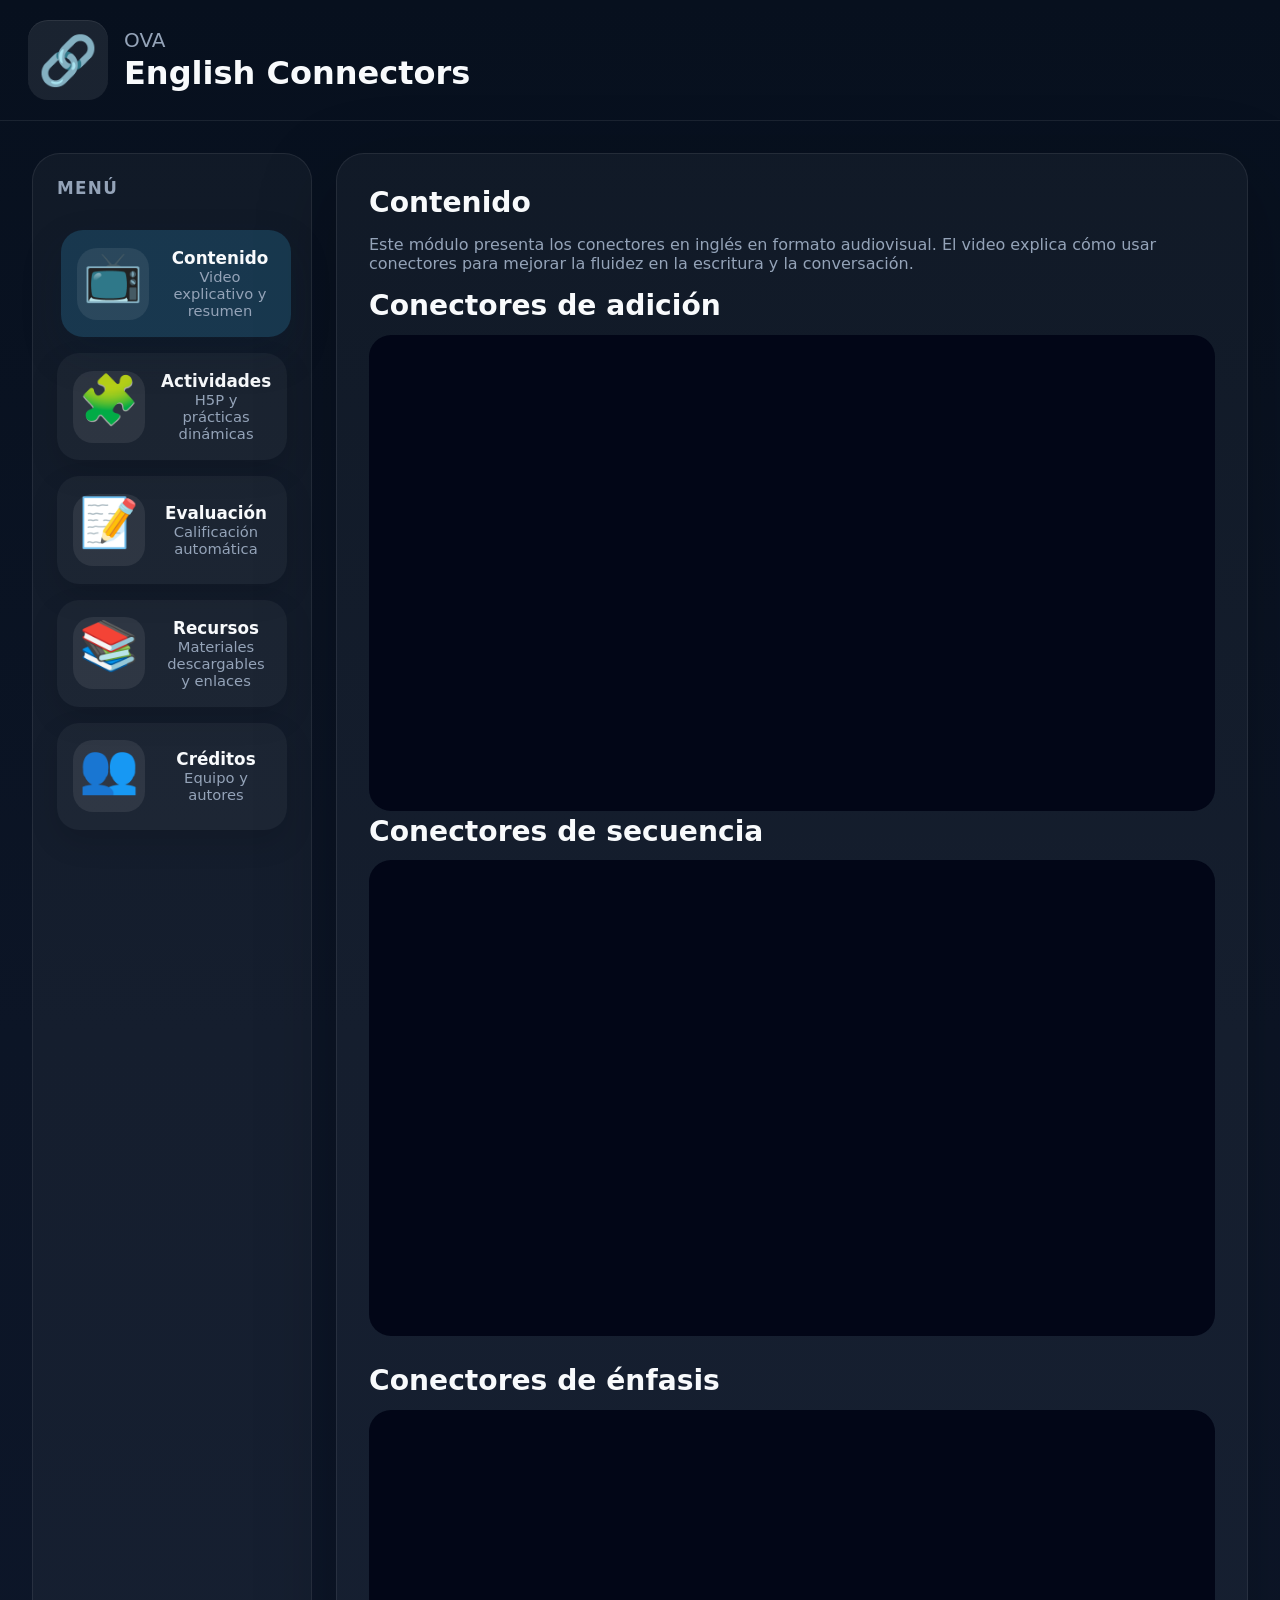
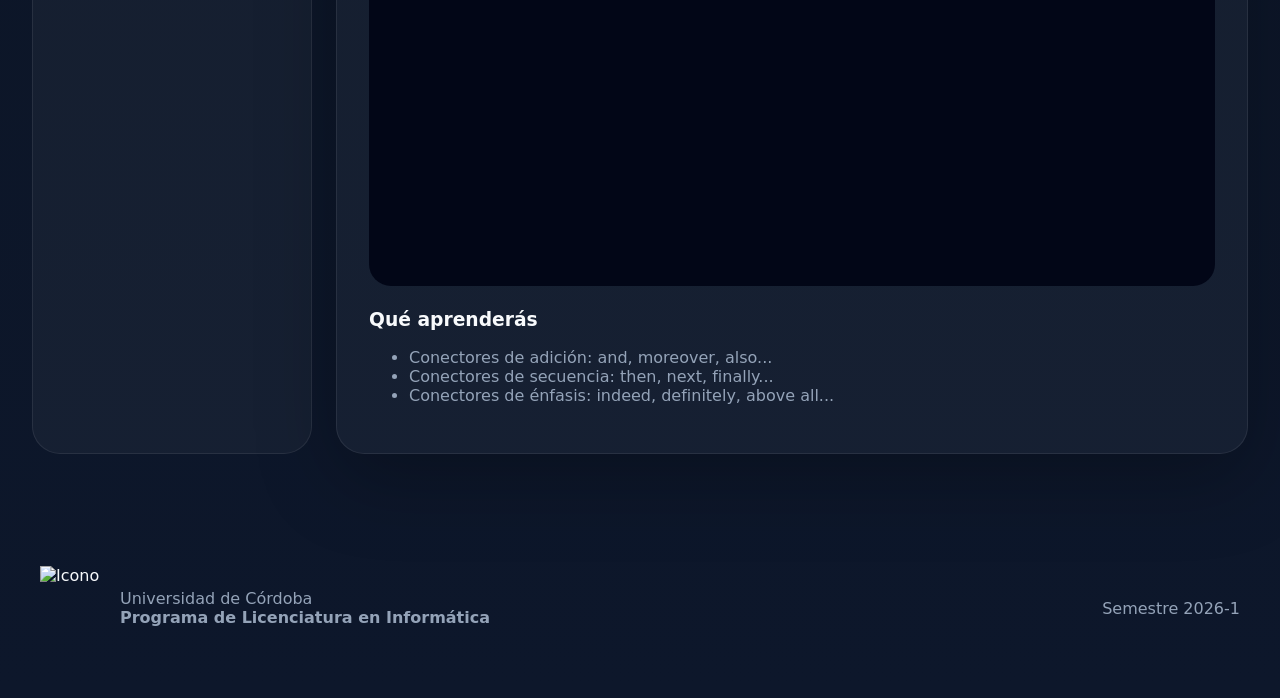
==== dashboard.html @ 6f739842 "Merge pull request #1 from acevedocristian650-ai/master si" ====
<!DOCTYPE html>
<html lang="es">
<head>
  <meta charset="UTF-8" />
  <meta name="viewport" content="width=device-width, initial-scale=1.0" />
  <title>Dashboard OVA - Conectores en inglés</title>
  <link rel="stylesheet" href="styles.css" />
</head>
<body class="dashboard-page">
  <header class="dashboard-header">
    <div class="dashboard-brand">
      <span class="dashboard-icon">🔗</span>
      <div>
        <p class="dashboard-label">OVA </p>
        <h1 class="dashboard-title">English Connectors</h1>
      </div>
    </div>
  </header>

  <div class="dashboard-layout">
    <aside class="sidebar">
      <h2>Menú</h2>
      <button class="nav-link active" data-target="contenido">
        <span class="nav-link-icon">📺</span>
        <div>
          <span class="nav-label">Contenido</span>
          <span class="nav-description">Video explicativo y resumen</span>
        </div>
      </button>
      <button class="nav-link" data-target="actividades">
        <span class="nav-link-icon">🧩</span>
        <div>
          <span class="nav-label">Actividades</span>
          <span class="nav-description">H5P y prácticas dinámicas</span>
        </div>
      </button>
      <button class="nav-link" data-target="evaluacion">
        <span class="nav-link-icon">📝</span>
        <div>
          <span class="nav-label">Evaluación</span>
          <span class="nav-description">Calificación automática</span>
        </div>
     
      </button>
      <button class="nav-link" data-target="recursos">
        <span class="nav-link-icon">📚</span>
        <div>
          <span class="nav-label">Recursos</span>
          <span class="nav-description">Materiales descargables y enlaces</span>
        </div>
      </button>
      <button class="nav-link" data-target="creditos">
        <span class="nav-link-icon">👥</span>
        <div>
          <span class="nav-label">Créditos</span>
          <span class="nav-description">Equipo y autores</span>
        </div>
      </button>
    </aside>

      <section id="recursos" class="panel">
        <article class="panel-card">
          <h2>Recursos</h2>
          <p>Materiales complementarios para profundizar en los conectores.</p>

          <div class="resources-grid">
            <div class="resource-videos">
              <h3>Videos recomendados</h3>
              <div class="video-list">
                <iframe class="video-frame" src="https://www.youtube.com/embed/GftTPjgpUNo?si=1n9gYOfNNtdWKMDs" title="Video de conectores en inglés" allow="accelerometer; autoplay; clipboard-write; encrypted-media; gyroscope; picture-in-picture" allowfullscreen></iframe>
                <h3 > </h3>
                <iframe class="video-frame" src="https://www.youtube.com/embed/sYZ2tYbnlf0?si=f652SB9rEugJIwdb" title="Video de conectores de secuencia en inglés" allow="accelerometer; autoplay; clipboard-write; encrypted-media; gyroscope; picture-in-picture" allowfullscreen></iframe>
                <h3 > </h3>
                
              </div>
            </div>

            <div class="resource-links">
              <h4>Páginas y lecturas</h4>
              <ul class="resources-list">
                
                <li><a href="https://www.britishcouncil.org.mx/blog/conectores-ingles" target="_blank" rel="noopener">British Council — Linking words</a></li>
                <li><a href="https://dictionary.cambridge.org/grammar/british-grammar/linking-words" target="_blank" rel="noopener">Cambridge — Linking words</a></li>
                <li><a href="https://www.aprenderinglesrapidoyfacil.com/2018/09/28/conectores-en-ingles/" target="_blank" rel="noopener">Aprender Inglés Rápido y Fácil — Conectores en inglés</a></li>
                <li><a href="https://englishpost.org/conectores-en-ingles/" target="_blank" rel="noopener">Lista de 125 conectores en ingles</a></li>
                
              </ul>
            </div>
          </div>

        </article>
      </section>
    <main class="dashboard-main">
      <section id="contenido" class="panel active">
        <article class="panel-card">
          <h2>Contenido</h2>
          <p>Este módulo presenta los conectores en inglés en formato audiovisual. El video explica cómo usar conectores para mejorar la fluidez en la escritura y la conversación.</p>
          <h2>Conectores de adición</h2>
          <iframe class="video-frame" src="https://www.youtube.com/embed/_NG_pplKCYA?si=25Ery12BWUI1SBUj" title="Video de conectores en inglés" allow="accelerometer; autoplay; clipboard-write; encrypted-media; gyroscope; picture-in-picture" allowfullscreen></iframe>
          <h2>Conectores de secuencia</h2>
            <iframe class="video-frame" src="https://www.youtube.com/embed/MwX7KtWi8rY?si=F6yziAPn7yZcTXnt" title="Video de conectores de secuencia en inglés" allow="accelerometer; autoplay; clipboard-write; encrypted-media; gyroscope; picture-in-picture" allowfullscreen></iframe>
          <div style="margin-top: 1.5rem;">
            <h2>Conectores de énfasis</h2>
            <iframe class="video-frame" src="https://www.youtube.com/embed/uwU7kofMFwM?si=zE3uf09gnlW4efvE" title="Video de conectores de énfasis en inglés" allow="accelerometer; autoplay; clipboard-write; encrypted-media; gyroscope; picture-in-picture" allowfullscreen></iframe>
            <h3>Qué aprenderás</h3>
            <ul>
              <li>Conectores de adición: and, moreover, also...</li>
              <li>Conectores de secuencia: then, next, finally...</li>
              <li>Conectores de énfasis: indeed, definitely, above all...</li>
            </ul>
          </div>
        </article>
      </section>

      <section id="actividades" class="panel">
        <article class="panel-card">
          <h2>Actividades</h2>
          <p>Completa estas actividades interactivas para practicar la clasificación y uso de conectores en inglés.</p>

          <div class="debate-activity">
            <h3>Actividad 1: Reconstruye el debate sobre la IA</h3>
            <p class="debate-intro">Analiza cómo se relacionan las ideas antes y después de cada espacio. Selecciona un conector y pulsa <strong>Verify</strong> para recibir retroalimentación sobre su efecto en el argumento.</p>

            <h4>Should students use AI for schoolwork?</h4>
            <p class="debate-instructions">Lee el debate. En cada espacio, elige el conector que mejor mantiene la coherencia entre las ideas.</p>
            <div class="debate-transcript" id="debate-transcript">
              <p class="debate-line"><strong>Maya:</strong> AI can help us <abbr class="glossary-term" tabindex="0" title="brainstorm: generar ideas iniciales">brainstorm</abbr> and understand difficult topics. <label class="sr-only" for="debate-connector-1">Conector para la intervención 1</label><select class="debate-select" id="debate-connector-1" data-answer="however"><option value="">Choose a connector</option><option>however</option><option>therefore</option><option>although</option><option>consequently</option><option>moreover</option></select>, students still need to check facts and explain ideas in their own words.</p>
              <p class="debate-line"><strong>Leo:</strong> If a chatbot writes an entire essay, a student might <abbr class="glossary-term" tabindex="0" title="submit work: entregar un trabajo">submit work</abbr> they do not understand. <label class="sr-only" for="debate-connector-2">Conector para la intervención 2</label><select class="debate-select" id="debate-connector-2" data-answer="consequently"><option value="">Choose a connector</option><option>however</option><option>therefore</option><option>although</option><option>consequently</option><option>moreover</option></select>, teachers cannot see what the student has actually learned.</p>
              <p class="debate-line"><strong>Maya:</strong> <label class="sr-only" for="debate-connector-3">Conector para la intervención 3</label><select class="debate-select" id="debate-connector-3" data-answer="although"><option value="">Choose a connector</option><option>however</option><option>therefore</option><option>although</option><option>consequently</option><option>moreover</option></select> AI can offer useful explanations, it should not replace a student's own thinking.</p>
              <p class="debate-line"><strong>Leo:</strong> Schools should teach students how to use these tools responsibly. <label class="sr-only" for="debate-connector-4">Conector para la intervención 4</label><select class="debate-select" id="debate-connector-4" data-answer="moreover"><option value="">Choose a connector</option><option>however</option><option>therefore</option><option>although</option><option>consequently</option><option>moreover</option></select>, clear rules can protect privacy and <abbr class="glossary-term" tabindex="0" title="academic honesty: honestidad académica">academic honesty</abbr>.</p>
              <p class="debate-line"><strong>Maya:</strong> Students need regular practice to build writing skills; <label class="sr-only" for="debate-connector-5">Conector para la intervención 5</label><select class="debate-select" id="debate-connector-5" data-answer="therefore"><option value="">Choose a connector</option><option>however</option><option>therefore</option><option>although</option><option>consequently</option><option>moreover</option></select>, I support <abbr class="glossary-term" tabindex="0" title="guided use: uso acompañado por orientaciones y reglas">guided use</abbr> of AI, not a complete ban.</p>
            </div>
            <button type="button" id="debate-verify" class="button button-secondary">Verificar respuesta</button>
            <div id="debate-feedback" class="result-box debate-feedback" aria-live="polite" role="status" hidden></div>

            <div class="debate-purpose">
              <h4>Pregunta final</h4>
              <p>¿Cuál es el propósito comunicativo principal de Maya y qué conector expresa con mayor claridad la concesión que sostiene su postura?</p>
              <div class="debate-purpose-options">
                <label class="quiz-option"><input type="radio" name="maya-purpose" value="ban" /> Convencer de prohibir por completo la IA; lo indica <em>moreover</em>.</label>
                <label class="quiz-option"><input type="radio" name="maya-purpose" value="guided" /> Promover un uso guiado y responsable, no una prohibición total; <em>although</em> reconoce los beneficios antes de marcar un límite.</label>
                <label class="quiz-option"><input type="radio" name="maya-purpose" value="unrestricted" /> Defender el uso irrestricto de la IA; lo indica <em>therefore</em>.</label>
              </div>
              <button type="button" id="purpose-verify" class="button button-secondary">Verificar respuesta</button>
              <div id="purpose-feedback" class="result-box" aria-live="polite" role="status" hidden></div>
            </div>
          </div>
          
          <div class="fake-news-activity">
            <h3>Actividad 2: Fake News Detox — Fixing Manipulated Arguments</h3>
            <p>Actúa como verificador de datos: detecta cómo un conector puede exagerar la evidencia y reescribe cada publicación para que sus afirmaciones sean más objetivas.</p>

            <dl class="activity-meta">
              <div><dt>Población y nivel</dt><dd>Grados 10° y 11°; edades de 15 a 17 años; nivel B1.2.</dd></div>
              <div><dt>Nivel de Bloom</dt><dd>Evaluar la validez lógica e identificar manipulación discursiva mediante conectores.</dd></div>
              <div><dt>Estándar MEN</dt><dd>Asumo una posición crítica frente al punto de vista del autor e identifico su punto de vista.</dd></div>
              <div><dt>Competencias MEN</dt><dd>Pragmática (2) y sociolingüística (3).</dd></div>
              <div><dt>Recurso digital</dt><dd>Muro interactivo con publicaciones virales simuladas, diagnóstico y reescritura.</dd></div>
            </dl>

            <p><strong>Instrucciones:</strong> Analiza las tres publicaciones simuladas. Identifica el conector que genera una relación engañosa y luego reescribe el argumento en el cuadro editable. Puedes usar <em>Nevertheless</em>, <em>Despite this</em> o <em>While</em>; aclara qué demuestra —y qué no demuestra— la evidencia.</p>
            <p class="simulated-data-note"><strong>Nota:</strong> Las cuentas y publicaciones son ficticias y se crearon únicamente para esta actividad.</p>

            <div class="fake-news-wall">
              <article class="fake-news-card" data-post="1">
                <div class="social-capture">
                  <div class="social-post-header"><span class="social-avatar">CB</span><span><strong>Campus Buzz</strong><small>@campusbuzz · 2 h</small></span><span class="viral-label">VIRAL · SIMULATED</span></div>
                  <p class="social-post-text">“Our school put phones away during Monday’s quiz. The class average was higher than on Friday. <mark class="misused-connector">Therefore</mark>, the phone rule caused the improvement!”</p>
                </div>
                <fieldset class="factcheck-question">
                  <legend>1. ¿Qué problema lógico presenta la publicación?</legend>
                  <label class="quiz-option"><input type="radio" name="fake-diagnosis-1" value="false-cause" /> Asume una falsa causa: que una nota posterior prueba que la regla produjo el cambio.</label>
                  <label class="quiz-option"><input type="radio" name="fake-diagnosis-1" value="concession" /> Usa una concesión válida para reconocer dos explicaciones posibles.</label>
                  <label class="quiz-option"><input type="radio" name="fake-diagnosis-1" value="definition" /> Define correctamente qué significa una mejora académica.</label>
                </fieldset>
                <label class="repair-label" for="fake-rewrite-1">Rewrite the post to avoid claiming an unproven cause:</label>
                <textarea id="fake-rewrite-1" class="fake-rewrite" rows="3" maxlength="500" placeholder="While the average was higher, this alone does not prove that..."></textarea>
                <div class="fake-post-feedback" aria-live="polite" role="status" hidden></div>
              </article>

              <article class="fake-news-card" data-post="2">
                <div class="social-capture">
                  <div class="social-post-header"><span class="social-avatar">SH</span><span><strong>Study Hacks Now</strong><small>@studyhacksnow · 5 h</small></span><span class="viral-label">VIRAL · SIMULATED</span></div>
                  <p class="social-post-text">“Five students in our club used a vocabulary app and passed their quiz. <mark class="misused-connector">As a result</mark>, every student needs this app to succeed!”</p>
                </div>
                <fieldset class="factcheck-question">
                  <legend>2. ¿Qué problema lógico presenta la publicación?</legend>
                  <label class="quiz-option"><input type="radio" name="fake-diagnosis-2" value="generalization" /> Generalización apresurada: extiende el resultado de cinco estudiantes a todos.</label>
                  <label class="quiz-option"><input type="radio" name="fake-diagnosis-2" value="balanced" /> Presenta una conclusión equilibrada, limitada a quienes participaron.</label>
                  <label class="quiz-option"><input type="radio" name="fake-diagnosis-2" value="contrast" /> Usa un conector de contraste para comparar dos grupos.</label>
                </fieldset>
                <label class="repair-label" for="fake-rewrite-2">Rewrite the post without generalizing from a small example:</label>
                <textarea id="fake-rewrite-2" class="fake-rewrite" rows="3" maxlength="500" placeholder="Nevertheless, five students are a small sample and..."></textarea>
                <div class="fake-post-feedback" aria-live="polite" role="status" hidden></div>
              </article>

              <article class="fake-news-card" data-post="3">
                <div class="social-capture">
                  <div class="social-post-header"><span class="social-avatar">VF</span><span><strong>Viral Facts Daily</strong><small>@viralfactsdaily · 1 d</small></span><span class="viral-label">VIRAL · SIMULATED</span></div>
                  <p class="social-post-text">“A screenshot shows that the school Wi-Fi was unavailable for one hour. <mark class="misused-connector">In fact</mark>, students learn better without internet!”</p>
                </div>
                <fieldset class="factcheck-question">
                  <legend>3. ¿Por qué el conector debilita la afirmación?</legend>
                  <label class="quiz-option"><input type="radio" name="fake-diagnosis-3" value="unsupported" /> “In fact” presenta como comprobada una conclusión que la captura no evidencia.</label>
                  <label class="quiz-option"><input type="radio" name="fake-diagnosis-3" value="valid-result" /> La captura demuestra que estudiar sin internet mejora el aprendizaje.</label>
                  <label class="quiz-option"><input type="radio" name="fake-diagnosis-3" value="sequence" /> El conector solo indica el orden cronológico de dos hechos.</label>
                </fieldset>
                <label class="repair-label" for="fake-rewrite-3">Rewrite the post to separate the outage from the unsupported learning claim:</label>
                <textarea id="fake-rewrite-3" class="fake-rewrite" rows="3" maxlength="500" placeholder="Despite this one-hour outage, the screenshot does not show..."></textarea>
                <div class="fake-post-feedback" aria-live="polite" role="status" hidden></div>
              </article>
            </div>

            <div class="fake-news-actions">
              <button type="button" id="verify-fake-news" class="button button-secondary">Verify fact-checks</button>
              <button type="button" id="reset-fake-news" class="button button-secondary">Reset activity</button>
            </div>
            <div id="fake-news-summary" class="result-box" aria-live="polite" role="status" hidden></div>
          </div>

          <div class="argument-activity">
            <h3>Actividad 3: ¿Argumento sólido o manipulación?</h3>
            <p>Compara dos publicaciones sobre el impacto ambiental de la moda rápida. Evalúa la evidencia y observa cómo los conectores pueden presentar una conclusión como si estuviera demostrada.</p>


            <p><strong>Instrucciones:</strong> Lee ambos textos. Activa un color y selecciona cada conector: azul para causa y efecto, naranja para contraste o concesión. Después, decide cuál texto argumenta con mayor solidez y justifica tu elección.</p>

            <div class="highlight-tools" role="group" aria-label="Colores del resaltador">
              <button type="button" class="highlight-tool" data-highlight="cause" aria-pressed="false">Resaltar causa-efecto (azul)</button>
              <button type="button" class="highlight-tool" data-highlight="contrast" aria-pressed="false">Resaltar contraste/concesión (naranja)</button>
              <button type="button" id="clear-highlights" class="highlight-tool highlight-clear">Limpiar resaltado</button>
              <span id="highlight-status" class="highlight-status" aria-live="polite">Activa un color para comenzar.</span>
            </div>

            <div class="split-screen-reader">
              <article class="opinion-text">
                <h4>Text A — Viral opinion post</h4>
                <p>Fast fashion uses resources during production. <button type="button" class="highlight-token" data-kind="cause" aria-pressed="false">Therefore</button>, it is the only cause of water scarcity. A social post links one factory to a polluted river; <button type="button" class="highlight-token" data-kind="cause" aria-pressed="false">thus</button>, every fast-fashion purchase pollutes that river. <button type="button" class="highlight-token" data-kind="cause" aria-pressed="false">As a result</button>, banning all clothing sales would solve the environmental crisis.</p>
                <p class="text-source-note">The post offers no source or evidence for its broader claims.</p>
              </article>
              <article class="opinion-text">
                <h4>Text B — Consumer information post</h4>
                <p>Fast-fashion production uses water, energy, and fuel; <button type="button" class="highlight-token" data-kind="contrast" aria-pressed="false">nevertheless</button>, its effects vary with materials, manufacturing, and how long clothes are worn. <button type="button" class="highlight-token" data-kind="contrast" aria-pressed="false">On the other hand</button>, some brands offer repair or resale programs, <button type="button" class="highlight-token" data-kind="contrast" aria-pressed="false">although</button> these examples alone cannot establish that the industry has a low impact. <button type="button" class="highlight-token" data-kind="contrast" aria-pressed="false">Despite</button> those initiatives, readers need transparent supply-chain evidence before comparing environmental claims.</p>
                <p class="text-source-note">This post qualifies its claims and points to evidence needed for a reliable comparison.</p>
              </article>
            </div>
            <button type="button" id="verify-highlights" class="button button-secondary">Verificar resaltados</button>
            <div id="highlight-feedback" class="result-box" aria-live="polite" role="status" hidden></div>

            <div class="argument-judgment">
              <h4>Juicio crítico</h4>
              <p>¿Cuál texto presenta la argumentación más sólida y qué revela el uso de sus conectores?</p>
              <div class="argument-options">
                <label class="quiz-option"><input type="radio" name="argument-judgment" value="text-a" /> Text A: “therefore”, “thus” y “as a result” demuestran que la moda rápida es la única causa de los problemas ambientales.</label>
                <label class="quiz-option"><input type="radio" name="argument-judgment" value="text-b" /> Text B: los conectores de contraste y concesión equilibran las ideas, reconocen límites y no presentan como probadas conclusiones sin evidencia.</label>
                <label class="quiz-option"><input type="radio" name="argument-judgment" value="both" /> Ambos textos son igualmente sólidos porque usan conectores para enlazar sus ideas.</label>
              </div>
              <button type="button" id="verify-judgment" class="button button-secondary">Verificar juicio</button>
              <div id="judgment-feedback" class="result-box" aria-live="polite" role="status" hidden></div>
            </div>
          </div>

          <div style="margin-bottom: 2rem;">
            <h3>Actividad 4: Clasificar Conectores</h3>
            <p>Arrastra las palabras a la categoría correcta.</p>
            <div class="drag-drop-container">
              <div class="drag-source" id="drag-source">
                <p style="color: var(--text-secondary); margin-top: 0; font-size: 0.95rem;">📌 Palabras para clasificar</p>
                <div class="draggable-words">
                  <span class="draggable" draggable="true">too</span>
                  <span class="draggable" draggable="true">and</span>
                  <span class="draggable" draggable="true">then</span>
                  <span class="draggable" draggable="true">first</span>
                  <span class="draggable" draggable="true">also</span>
                  <span class="draggable" draggable="true">definitely</span>
                  <span class="draggable" draggable="true">in fact</span>
                  <span class="draggable" draggable="true">moreover</span>
                  <span class="draggable" draggable="true">next</span>
                  <span class="draggable" draggable="true">indeed</span>
                  <span class="draggable" draggable="true">above all</span>
        
                  <span class="draggable" draggable="true">finally</span>
                </div>
              </div>
              
              <div class="drop-zones">
                <div class="drop-zone" data-category="addition">
                  <h4>Addition</h4>
                  <div class="drop-area"></div>
                </div>
                <div class="drop-zone" data-category="sequence">
                  <h4>Sequence</h4>
                  <div class="drop-area"></div>
                </div>
                <div class="drop-zone" data-category="emphasis">
                  <h4>Emphasis</h4>
                  <div class="drop-area"></div>
                </div>
              </div>
            </div>
            <button id="check-drag" class="button button-secondary" style="margin-top: 1rem;">Verificar respuestas</button>
            <div id="drag-feedback" class="result-box" style="margin-top: 1rem; display: none;"></div>
          </div>

          <hr style="border: none; border-top: 1px solid rgba(255,255,255,0.08); margin: 2rem 0;">

          <div>
            <h3>Actividad 5: Emparejar Conectores</h3>
            <p>Une cada conector con su definición correcta.</p>
            <div class="matching-container" id="matching-activity">
              <div class="matching-left"></div>
              <div class="matching-right"></div>
            </div>
            <button id="check-matching" class="button button-secondary" style="margin-top: 1rem;">Verificar</button>
            <div id="matching-feedback" class="result-box" style="margin-top: 1rem; display: none;"></div>
          </div>

          <hr style="border: none; border-top: 1px solid rgba(255,255,255,0.08); margin: 2rem 0;">

          <div class="ethical-simulator">
            <h3>Actividad 6: The Ethical Dilemma Simulator — Choose Your Stance</h3>
            <p>Representa al estudiantado ante la rectoría. Decide si se deben prohibir los celulares o regularlos e integrarlos como herramienta pedagógica, y defiende tu postura con argumentos razonados.</p>

            <dl class="activity-meta">
              <div><dt>Población y nivel</dt><dd>Grados 10° y 11°; edades de 15 a 17 años; nivel B1.2.</dd></div>
              <div><dt>Nivel de Bloom</dt><dd>Evaluar: sopesar pros y contras antes de elegir una ruta de acción.</dd></div>
              <div><dt>Estándares MEN</dt><dd>Comprendo textos informativos de distintas fuentes; uso lenguaje funcional para discutir alternativas, recomendar y negociar acuerdos.</dd></div>
              <div><dt>Competencias MEN</dt><dd>Pragmática (2) y sociolingüística (3).</dd></div>
              <div><dt>Recurso digital</dt><dd>Escenario ramificado con tarjetas de evidencia y diálogo interactivo.</dd></div>
            </dl>

            <p class="simulator-instructions"><strong>Instrucciones:</strong> Explora las cuatro tarjetas. Luego elige <em>Ban Phones</em> o <em>Regulate &amp; Integrate</em>. En las dos conversaciones con la rectora, selecciona la respuesta que mejor respalda tu postura con concesiones, condiciones y justificaciones.</p>
            <p class="simulated-data-note"><strong>Nota:</strong> Las cifras y testimonios son simulados para esta actividad; no representan una encuesta real ni datos oficiales.</p>

            <div class="phone-evidence-grid">
              <article class="phone-evidence-card">
                <span class="evidence-category">Distracción</span>
                <strong class="evidence-stat">58 de 100</strong>
                <p>estudiantes dijeron que las notificaciones los distrajeron de una actividad de clase al menos una vez durante la última semana.</p>
                <blockquote>“When messages pop up, I sometimes miss the teacher’s instructions.”</blockquote>
                <span class="evidence-source">Encuesta escolar simulada (n = 100) · estudiante de grado 10°</span>
              </article>
              <article class="phone-evidence-card">
                <span class="evidence-category">Ciberacoso</span>
                <strong class="evidence-stat">24 de 100</strong>
                <p>estudiantes reportaron haber visto un mensaje hiriente compartido en un grupo escolar.</p>
                <blockquote>“Class groups can help us, but hurtful posts need clear reporting rules.”</blockquote>
                <span class="evidence-source">Encuesta escolar simulada (n = 100) · testimonio ficticio</span>
              </article>
              <article class="phone-evidence-card">
                <span class="evidence-category">Alfabetización digital</span>
                <strong class="evidence-stat">76 de 100</strong>
                <p>estudiantes dijeron que usaron el celular para consultar un diccionario o un recurso de aprendizaje.</p>
                <blockquote>“A dictionary app helps me check new words while I read.”</blockquote>
                <span class="evidence-source">Encuesta escolar simulada (n = 100) · estudiante de grado 11°</span>
              </article>
              <article class="phone-evidence-card">
                <span class="evidence-category">Acceso a información</span>
                <strong class="evidence-stat">31 de 100</strong>
                <p>estudiantes dijeron que no siempre cuentan con conexión confiable o un dispositivo propio disponible.</p>
                <blockquote>“Sometimes I share a device, so an offline or school option would make the task fairer.”</blockquote>
                <span class="evidence-source">Encuesta escolar simulada (n = 100) · testimonio ficticio</span>
              </article>
            </div>

            <h4>Choose your stance</h4>
            <div class="stance-choices" role="group" aria-label="Elige una postura">
              <button type="button" class="stance-choice" data-stance="ban" aria-pressed="false">Ban Phones</button>
              <button type="button" class="stance-choice" data-stance="regulate" aria-pressed="false">Regulate &amp; Integrate</button>
            </div>

            <div id="phone-dialogue" class="phone-dialogue" hidden>
              <p id="dialogue-progress" class="dialogue-progress"></p>
              <div class="dialogue-step" data-stance="ban" data-step="0" hidden>
                <p class="rector-line"><strong>Principal:</strong> “Some students say phones interrupt learning. Others rely on them for information. How would you defend a ban while considering both sides?”</p>
                <div class="dialogue-choices">
                  <button type="button" class="decision-option" data-correct="false" data-feedback="Esta respuesta generaliza y no propone cómo proteger el acceso a recursos ni atender excepciones.">
                    “Phones are always bad. Ban every device everywhere.”
                  </button>
                  <button type="button" class="decision-option" data-correct="true" data-feedback="Correcto. “Whereas” reconoce el contraste; “in order to” justifica la medida y “unless” presenta una excepción razonable.">
                    “Whereas personal phones can distract, school-provided devices can support research. In order to protect focus without blocking learning, let’s ban personal phones during lessons, unless a teacher approves a supervised activity.”
                  </button>
                  <button type="button" class="decision-option" data-correct="false" data-feedback="“Provided that” introduce una condición, pero aquí la condición no explica por qué una prohibición resolvería el problema. La conclusión necesita evidencia y una justificación más clara.">
                    “Provided that students have phones, the school should ban them because they are a problem.”
                  </button>
                </div>
              </div>
              <div class="dialogue-step" data-stance="ban" data-step="1" hidden>
                <p class="rector-line"><strong>Principal:</strong> “How will you check whether your policy is fair and effective?”</p>
                <div class="dialogue-choices">
                  <button type="button" class="decision-option" data-correct="false" data-feedback="Esta opción descarta la evidencia y no permite corregir una política que afecte el acceso o la convivencia.">
                    “We do not need to review the rule; a ban will solve every problem.”
                  </button>
                  <button type="button" class="decision-option" data-correct="false" data-feedback="“Consequently” marca una consecuencia, pero la conclusión no se desprende de los datos: una prohibición no demuestra por sí sola que todos los problemas desaparezcan.">
                    “Consequently, we can assume all distractions and online conflicts will disappear.”
                  </button>
                  <button type="button" class="decision-option" data-correct="true" data-feedback="Correcto. “Consequently” conecta la decisión con un seguimiento verificable y permite revisar efectos no previstos.">
                    “Consequently, let’s review focus and access feedback after one term, while keeping an emergency-contact plan.”
                  </button>
                </div>
              </div>
              <div class="dialogue-step" data-stance="regulate" data-step="0" hidden>
                <p class="rector-line"><strong>Principal:</strong> “Phones can support learning, but they can also distract students. What rules would make classroom use responsible?”</p>
                <div class="dialogue-choices">
                  <button type="button" class="decision-option" data-correct="false" data-feedback="La respuesta permite cualquier uso y no establece condiciones para prevenir distracciones o proteger la convivencia.">
                    “Let students use phones whenever they want; technology always improves learning.”
                  </button>
                  <button type="button" class="decision-option" data-correct="true" data-feedback="Correcto. “Although” concede el riesgo; “provided that” fija condiciones para un uso pedagógico responsable.">
                    “Although phones can distract, they can support learning provided that teachers set approved tasks and students follow clear rules.”
                  </button>
                  <button type="button" class="decision-option" data-correct="false" data-feedback="“Unless” plantea una condición, pero la afirmación es extrema y no reconoce que también se puede aprender sin celular.">
                    “Unless every student uses a phone, no one can learn effectively.”
                  </button>
                </div>
              </div>
              <div class="dialogue-step" data-stance="regulate" data-step="1" hidden>
                <p class="rector-line"><strong>Principal:</strong> “How will your plan address cyberbullying and unequal access to devices?”</p>
                <div class="dialogue-choices">
                  <button type="button" class="decision-option" data-correct="false" data-feedback="La opción ignora tanto los riesgos de los grupos de mensajería como la falta de acceso para algunos estudiantes.">
                    “Online messages are not a school issue, and students without phones can simply borrow one.”
                  </button>
                  <button type="button" class="decision-option" data-correct="false" data-feedback="“In order to” expresa propósito, pero prohibir toda conversación no propone reglas educativas, apoyo ni alternativas de acceso.">
                    “In order to avoid every risk, we should stop all classroom discussion about online behavior.”
                  </button>
                  <button type="button" class="decision-option" data-correct="true" data-feedback="Correcto. “Whereas” contrasta beneficios y riesgos; “consequently” introduce medidas concretas de supervisión y acceso equitativo.">
                    “Whereas phones can provide useful information, group chats can enable cyberbullying; consequently, use approved tasks, clear reporting rules, and offline or school-device alternatives.”
                  </button>
                </div>
              </div>
              <div id="dialogue-feedback" class="result-box" aria-live="polite" role="status" hidden></div>
              <button type="button" id="continue-dialogue" class="button button-secondary" hidden>Continue</button>
              <div id="simulator-result" class="simulator-result result-box" aria-live="polite" role="status" hidden></div>
            </div>
          </div>

          <hr style="border: none; border-top: 1px solid rgba(255,255,255,0.08); margin: 2rem 0;">

          <div>
            <h3>Actividad 7: Elige el Conector Correcto</h3>
            <p>Selecciona el conector que mejor completa cada oración.</p>
            <div class="connector-quiz" id="connector-quiz"></div>
            <button id="check-quiz" class="button button-secondary" style="margin-top: 1rem;">Verificar respuestas</button>
            <div id="quiz-activity-feedback" class="result-box" style="margin-top: 1rem; display: none;"></div>
          </div>

          <hr style="border: none; border-top: 1px solid rgba(255,255,255,0.08); margin: 2rem 0;">

          <div>
            <h3>Actividad 8: Juego de Memoria</h3>
            <p>Encuentra las parejas correctas: cada <strong>conector</strong> debe unirse con su <strong>categoría</strong>.</p>
            <div class="memory-instructions">
              <strong>Cómo jugar:</strong> Haz clic en las tarjetas para revelarlas. Memoriza las posiciones y encuentra todos los pares. Tienes 3 categorías: <span style="color: #38bdf8;">Addition</span>, <span style="color: #38bdf8;">Sequence</span>, <span style="color: #38bdf8;">Emphasis</span>.
            </div>
            <div class="memory-grid" id="memory-game"></div>
            <button id="reset-memory" class="button button-secondary" style="margin-top: 1rem;">Reiniciar juego</button>
            <div id="memory-feedback" class="result-box" style="margin-top: 1rem; display: none;"></div>
          </div>
        </article>
      </section>

      <section id="evaluacion" class="panel">
        <article class="panel-card">
          <div class="evaluation-meta">
            <h2>Evaluación</h2>
            <div class="evaluation-score" id="evaluation-score">0 / 100</div>
          </div>
          <p>Responde las siguientes preguntas para obtener una nota directa. Cada pregunta vale 25 puntos.</p>
          <form id="quiz-form" class="quiz-card">
            <div class="question">
              <h3>1. ¿Cuál es un conector de ADICIÓN?</h3>
              <div class="options">
                <label class="option"><input type="radio" name="q1" value="moreover" /> Moreover</label>
                <label class="option"><input type="radio" name="q1" value="then" /> Then</label>
                <label class="option"><input type="radio" name="q1" value="indeed" /> Indeed</label>
              </div>
              <p class="question-feedback" aria-live="polite"></p>
            </div>
            <div class="question">
              <h3>2. ¿Cuál es un conector de SECUENCIA?</h3>
              <div class="options">
                <label class="option"><input type="radio" name="q2" value="finally" /> Finally</label>
                <label class="option"><input type="radio" name="q2" value="and" /> And</label>
                <label class="option"><input type="radio" name="q2" value="notably" /> Notably</label>
              </div>
              <p class="question-feedback" aria-live="polite"></p>
            </div>
            <div class="question">
              <h3>3. ¿Cuál es un conector de ÉNFASIS?</h3>
              <div class="options">
                <label class="option"><input type="radio" name="q3" value="additionally" /> Additionally</label>
                <label class="option"><input type="radio" name="q3" value="in fact" /> In fact</label>
                <label class="option"><input type="radio" name="q3" value="in the end" /> In the end</label>
              </div>
              <p class="question-feedback" aria-live="polite"></p>
            </div>
            <div class="question">
              <h3>4. Completa: "He studied hard ___ he passed the exam."</h3>
              <div class="options">
                <label class="option"><input type="radio" name="q4" value="and" /> and</label>
                <label class="option"><input type="radio" name="q4" value="then" /> then</label>
                <label class="option"><input type="radio" name="q4" value="indeed" /> indeed</label>
              </div>
              <p class="question-feedback" aria-live="polite"></p>
            </div>

            <div class="submit-group">
              <button type="submit" class="button button-primary">Calcular nota</button>
              <div id="quiz-result" class="result-box" aria-live="polite"></div>
            </div>
          </form>
        </article>
      </section>

      

      <section id="creditos" class="panel">
        <article class="panel-card">
          <h2>Créditos</h2>
          <p>Equipo responsable del OVA conectores en ingles.</p>
          <div class="credits-grid">
            <div class="person-card">
              <img class="person-avatar" src="cristian.jpeg" alt="Foto de Cristian Acevedo" />
              <div class="person-details">
                <strong>Cristian Acevedo</strong>
                <p>Estudiante de Licenciatura en Informática</p>
              </div>
            </div>
            <div class="person-card">
              <img class="person-avatar" src="Alexander.jpeg" alt="Foto de Alexander Gómez" />
              <div class="person-details">
                <strong>Alexander Gómez</strong>
                <p>Estudiante de Licenciatura en Informática</p>
              </div>
            </div>
            <div class="person-card">
              <img class="person-avatar" src="vale.jpeg" alt="Foto de Valeria Altafulla" />
              <div class="person-details">
                <strong>Valeria Altafulla</strong>
                <p>Estudiante de Licenciatura en Informática</p>
              </div>
            </div>
            <div class="person-card">
              <img class="person-avatar" src="Daniel.jpeg" alt="Foto de Daniel Hoyos" />
              <div class="person-details">
                <strong>Daniel Hoyos</strong>
                <p>Estudiante de Licenciatura en Informática</p>
              </div>
            </div>
          </div>
        </article>
      </section>
    </main>
  </div>

  <footer class="footer dashboard-footer">
    <div class="footer-group">
      <div class="footer-brand">
        <img src="Escudo-Universidad-de-Cordoba-1.png" alt="Icono" width="64" height="84">
        <div>
          <p>Universidad de Córdoba</p>
          <strong>Programa de Licenciatura en Informática</strong>
        </div>
      </div>
      <p class="footer-meta">Semestre 2026-1</p>
    </div>
  </footer>

  <script src="dashboard.js"></script>
  <script src="drag-drop.js"></script>
  <script src="matching.js"></script>
  <script src="connector-quiz.js"></script>
  <script src="memory-game.js"></script>
  <script src="debate-activity.js"></script>
  <script src="fast-fashion-activity.js"></script>
  <script src="ethical-dilemma-simulator.js"></script>
  <script src="broken-logic-puzzle.js"></script>
  <script src="fake-news-activity.js"></script>
</body>
</html>
---- styles.css ----
:root {
  --bg: #0b1220;
  --surface: #111827;
  --surface-soft: #161f34;
  --surface-bright: #1e293b;
  --surface-soft-light: #111827;
  --text: #f8fafc;
  --text-secondary: #94a3b8;
  --accent: #38bdf8;
  --accent-strong: #0ea5e9;
  --accent-soft: #7dd3fc;
  --success: #22c55e;
  --warning: #f59e0b;
  --danger: #ef4444;
  --border: rgba(148, 163, 184, 0.18);
  --shadow: 0 25px 80px rgba(0, 0, 0, 0.25);
}

* {
  box-sizing: border-box;
}

html {
  scroll-behavior: smooth;
  min-height: 100%;
}

body {
  margin: 0;
  min-height: 100vh;
  font-family: "Inter", system-ui, -apple-system, BlinkMacSystemFont, "Segoe UI", sans-serif;
  background: linear-gradient(180deg, #07101e 0%, #0b1220 55%, #111827 100%);
  color: var(--text);
}

a {
  color: inherit;
  text-decoration: none;
}

button,
.button {
  font: inherit;
  border: none;
  cursor: pointer;
  outline: none;
  text-decoration: none;
}

.button {
  display: inline-flex;
  align-items: center;
  justify-content: center;
  padding: 1.25rem 2.5rem;
  min-height: 4.2rem;
  min-width: 12rem;
  border-radius: 999px;
  letter-spacing: 0.02em;
  font-weight: 700;
  font-size: 1rem;
  background: linear-gradient(135deg, var(--accent), var(--accent-strong));
  color: #0f172a;
  box-shadow: 0 24px 45px rgba(15, 23, 42, 0.28), inset 0 -1px 0 rgba(255, 255, 255, 0.08);
  transition: transform 0.2s ease, background 0.2s ease, box-shadow 0.2s ease, filter 0.2s ease;
  will-change: transform, box-shadow;
}

.button:hover,
.button:focus-visible {
  transform: translateY(-2px) scale(1.02);
}

.button:focus-visible {
  box-shadow: 0 0 0 4px rgba(56, 189, 248, 0.18), 0 24px 45px rgba(15, 23, 42, 0.28);
}

.button:active {
  transform: translateY(0) scale(0.98);
}

.button-primary {
  background: linear-gradient(135deg, var(--accent), var(--accent-strong));
  color: #0f172a;
}

.button-secondary {
  background: linear-gradient(135deg, rgba(255, 255, 255, 0.08), rgba(255, 255, 255, 0.14));
  color: var(--text);
  border: 1px solid rgba(255, 255, 255, 0.14);
  box-shadow: 0 18px 35px rgba(15, 23, 42, 0.22);
}

.button-secondary:hover,
.button-secondary:focus-visible {
  background: linear-gradient(135deg, rgba(56, 189, 248, 0.16), rgba(255, 255, 255, 0.18));
  color: var(--text);
}

.landing-page,
.dashboard-page {
  min-height: 100vh;
  position: relative;
  display: flex;
  flex-direction: column;
}

.landing-topbar,
.dashboard-header {
  display: flex;
  justify-content: space-between;
  align-items: center;
  padding: 1.25rem 1.75rem;
  position: relative;
  z-index: 2;
}

.brand-logo,
.dashboard-brand {
  display: inline-flex;
  align-items: center;
  gap: 1rem;
}

.brand-icon,
.dashboard-icon {
  display: inline-flex;
  align-items: center;
  justify-content: center;
  width: 5rem;
  height: 5rem;
  border-radius: 20px;
  background: rgba(255, 255, 255, 0.08);
  color: var(--accent);
  font-size: 3rem;
  box-shadow: inset 0 1px 0 rgba(255, 255, 255, 0.08);
}

.brand-label,
.dashboard-label {
  margin: 0;
  color: var(--text-secondary);
  font-size: 1.25rem;
}

.brand-title,
.dashboard-title {
  margin: 0.15rem 0 0;
  font-size: clamp(2rem, 3vw, 3rem);
}

.hero-copy {
  max-width: 540px;
}

.eyebrow {
  font-size: 0.95rem;
  margin: 0 0 1rem;
  color: var(--accent-soft);
  text-transform: uppercase;
  letter-spacing: 0.2em;
}

.landing-hero {
  display: grid;
  grid-template-columns: 1fr 1fr;
  gap: 2rem;
  align-items: center;
  padding: 2.5rem 1.75rem 1.5rem;
  position: relative;
  z-index: 2;
}

.landing-hero h2 {
  font-size: clamp(2.2rem, 4vw, 3.2rem);
  line-height: 1.05;
  margin: 0 0 1rem;
}

.landing-hero p {
  font-size: 1.05rem;
  color: rgba(248, 250, 252, 0.85);
  margin: 0 0 2rem;
}

.hero-visual {
  display: flex;
  justify-content: center;
}

.hero-card {
  width: min(100%, 420px);
  border-radius: 32px;
  background: linear-gradient(180deg, rgba(255,255,255,0.06), rgba(255,255,255,0.03));
  border: 1px solid rgba(255, 255, 255, 0.08);
  padding: 1.5rem;
  box-shadow: var(--shadow);
  backdrop-filter: blur(18px);
}

.hero-image {
  position: relative;
  min-height: 260px;
  border-radius: 24px;
  background: radial-gradient(circle at 30% 30%, rgba(56, 189, 248, 0.2), transparent 30%),
              radial-gradient(circle at 75% 40%, rgba(14, 165, 233, 0.22), transparent 35%),
              linear-gradient(180deg, rgba(56, 189, 248, 0.12), rgba(15, 23, 42, 0.8));
  overflow: hidden;
  display: grid;
  place-items: center;
}

.math-symbol,
.hero-number {
  position: absolute;
  font-weight: 800;
  color: rgba(255,255,255,0.88);
  text-shadow: 0 20px 40px rgba(0,0,0,0.2);
}

.math-symbol.plus { top: 18%; left: 25%; font-size: 4.5rem; }
.math-symbol.minus { top: 58%; right: 16%; font-size: 5rem; }
.math-symbol.equals { bottom: 16%; left: 28%; font-size: 3.5rem; }
.hero-number { font-size: 6rem; }
.hero-number.small { top: 38%; right: 30%; font-size: 4rem; }

.hero-copy-card {
  margin-top: 1.75rem;
}

.tag {
  display: inline-flex;
  padding: 0.55rem 1rem;
  border-radius: 999px;
  background: rgba(56, 189, 248, 0.14);
  color: var(--accent);
  font-size: 0.95rem;
  margin-bottom: 1rem;
}

.hero-copy-card h3 {
  margin: 0 0 0.85rem;
  font-size: 1.4rem;
}

.hero-copy-card p {
  margin: 0;
  color: var(--text-secondary);
}

.landing-background {
  position: absolute;
  inset: 0;
  overflow: hidden;
  z-index: 1;
}

.bubble {
  position: absolute;
  border-radius: 999px;
  background: rgba(56, 189, 248, 0.12);
  filter: blur(30px);
  opacity: 0.9;
  animation: float 10s ease-in-out infinite alternate;
}

.bubble-1 { width: 200px; height: 200px; top: 5%; left: 10%; }
.bubble-2 { width: 180px; height: 180px; bottom: 10%; right: 15%; animation-duration: 12s; }
.bubble-3 { width: 120px; height: 120px; top: 35%; right: 5%; animation-duration: 8s; }

@keyframes float {
  from { transform: translateY(0px) translateX(0px); }
  to { transform: translateY(-32px) translateX(18px); }
}

.footer {
  position: relative;
  z-index: 2;
}

.footer-landing {
  padding: 1.5rem 1.75rem 2rem;
}

.footer-group {
  display: flex;
  flex-wrap: wrap;
  justify-content: space-between;
  align-items: center;
  gap: 1rem;
  max-width: 1200px;
  margin: 0 auto;
}

.footer-brand {
  display: flex;
  align-items: center;
  gap: 1rem;
}

.footer-logo {
  display: inline-flex;
  align-items: center;
  justify-content: center;
  width: 3rem;
  height: 3rem;
  border-radius: 14px;
  background: rgba(56, 189, 248, 0.16);
  font-size: 1.5rem;
}

.footer-brand p,
.footer-brand strong,
.footer-meta {
  margin: 0;
  color: var(--text-secondary);
}

.dashboard-page {
  min-height: 100vh;
  background: linear-gradient(180deg, #07101e 0%, #0c1526 45%, #0d172b 100%);
}

.dashboard-header {
  border-bottom: 1px solid rgba(255,255,255,0.08);
}

.dashboard-title {
  font-size: clamp(1.6rem, 2.5vw, 2.2rem);
}

.dashboard-layout {
  display: grid;
  grid-template-columns: 280px 1fr;
  gap: 1.5rem;
  padding: 2rem;
  max-width: 1400px;
  margin: 0 auto 3rem;
}

.sidebar {
  background: rgba(255,255,255,0.04);
  border: 1px solid rgba(255,255,255,0.08);
  border-radius: 28px;
  padding: 1.5rem;
  min-height: 620px;
  display: flex;
  flex-direction: column;
  gap: 1rem;
}

.sidebar h2 {
  margin: 0 0 1rem;
  font-size: 1.05rem;
  color: var(--text-secondary);
  letter-spacing: 0.08em;
  text-transform: uppercase;
}

.nav-link {
  display: grid;
  grid-template-columns: auto 1fr;
  gap: 1rem;
  align-items: center;
  padding: 1.1rem 1rem;
  border-radius: 22px;
  background: rgba(255, 255, 255, 0.04);
  color: var(--text);
  box-shadow: 0 12px 30px rgba(0, 0, 0, 0.12);
  transition: background 0.2s ease, transform 0.2s ease, box-shadow 0.2s ease;
}

.nav-link:hover,
.nav-link.active {
  background: rgba(56, 189, 248, 0.18);
  transform: translateX(4px);
  box-shadow: 0 18px 40px rgba(8, 25, 52, 0.18);
}

.nav-link:focus-visible {
  outline: none;
  box-shadow: 0 0 0 4px rgba(56, 189, 248, 0.18), 0 12px 30px rgba(0, 0, 0, 0.12);
}

.nav-link-icon {
  width: 4.5rem;
  height: 4.5rem;
  border-radius: 20px;
  display: grid;
  place-items: center;
  background: rgba(255,255,255,0.08);
  font-size: 3rem;
}

.nav-link span {
  display: block;
}

.nav-link .nav-label {
  font-weight: 600;
}

.nav-link .nav-description {
  font-size: 0.92rem;
  color: var(--text-secondary);
}

.dashboard-main {
  display: grid;
  gap: 1.5rem;
}

.panel {
  display: none;
}

.panel.active {
  display: block;
}

.panel-card {
  background: rgba(255,255,255,0.04);
  border: 1px solid rgba(255,255,255,0.08);
  border-radius: 28px;
  padding: 2rem;
  box-shadow: var(--shadow);
}

.panel-card h2 {
  margin-top: 0;
  font-size: clamp(1.4rem, 2.2vw, 1.9rem);
  font-weight: 800;
  color: var(--text);
  margin-bottom: 0.8rem;
}

.evaluation-meta {
  display: flex;
  align-items: flex-start;
  justify-content: space-between;
  gap: 1rem;
  flex-wrap: wrap;
}

.evaluation-score {
  font-size: clamp(2rem, 4vw, 3.5rem);
  font-weight: 900;
  color: var(--accent);
  line-height: 1;
  min-width: 9rem;
  text-align: right;
}

.evaluation-score.success {
  color: var(--success);
}

.evaluation-score.error {
  color: var(--danger);
}

.evaluation-score.warning {
  color: var(--warning);
}

.panel-card p,
.panel-card li {
  color: var(--text-secondary);
}

.debate-activity {
  margin: 1.75rem 0 2.5rem;
  padding: 1.5rem;
  border: 1px solid var(--border);
  border-radius: 22px;
  background: rgba(17, 24, 39, 0.62);
}

.debate-activity h3 {
  margin-top: 0;
}

.debate-activity h4 {
  margin: 1.5rem 0 0.5rem;
  font-size: 1.1rem;
}

.debate-intro,
.debate-instructions {
  margin-bottom: 1rem;
}

.activity-meta {
  display: grid;
  grid-template-columns: repeat(auto-fit, minmax(220px, 1fr));
  gap: 0.75rem;
  margin: 1.25rem 0;
}

.activity-meta div {
  padding: 0.9rem 1rem;
  border: 1px solid var(--border);
  border-radius: 14px;
  background: rgba(255, 255, 255, 0.035);
}

.activity-meta dt {
  margin-bottom: 0.3rem;
  color: var(--accent-soft);
  font-weight: 700;
}

.activity-meta dd {
  margin: 0;
  color: var(--text-secondary);
}

.debate-transcript {
  display: grid;
  gap: 0.75rem;
  margin: 1rem 0 1.25rem;
}

.debate-line {
  margin: 0;
  padding: 1rem;
  border: 1px solid var(--border);
  border-radius: 14px;
  background: rgba(255, 255, 255, 0.035);
  line-height: 1.8;
}

.debate-line strong {
  color: var(--accent-soft);
}

.debate-select {
  max-width: 100%;
  margin: 0.15rem 0.2rem;
  padding: 0.35rem 0.55rem;
  border: 1px solid rgba(56, 189, 248, 0.45);
  border-radius: 8px;
  background: var(--surface-bright);
  color: var(--text);
  font: inherit;
}

.debate-select:focus-visible,
.debate-select.correct {
  outline: 2px solid var(--success);
  outline-offset: 2px;
}

.debate-select.incorrect {
  outline: 2px solid var(--danger);
  outline-offset: 2px;
}

.glossary-term {
  color: var(--accent-soft);
  text-decoration: underline dotted;
  text-underline-offset: 3px;
  cursor: help;
}

.glossary-term:focus-visible {
  outline: 2px solid var(--accent);
  outline-offset: 2px;
  border-radius: 2px;
}

.sr-only {
  position: absolute;
  width: 1px;
  height: 1px;
  padding: 0;
  margin: -1px;
  overflow: hidden;
  clip: rect(0, 0, 0, 0);
  white-space: nowrap;
  border: 0;
}

.debate-feedback:not([hidden]),
#purpose-feedback:not([hidden]) {
  display: block;
  margin-top: 1rem;
  padding: 1rem 1.1rem;
  border-radius: 14px;
  line-height: 1.6;
}

.debate-feedback p {
  margin: 0.35rem 0;
}

.debate-purpose {
  margin-top: 1.75rem;
  padding-top: 1rem;
  border-top: 1px solid var(--border);
}

.debate-purpose-options {
  display: grid;
  gap: 0.75rem;
  margin: 1rem 0;
}

.argument-activity {
  margin: 1.75rem 0 2.5rem;
  padding: 1.5rem;
  border: 1px solid var(--border);
  border-radius: 22px;
  background: rgba(17, 24, 39, 0.62);
}

.argument-activity h3 {
  margin-top: 0;
}

.argument-activity h4 {
  margin: 0 0 0.85rem;
  color: var(--accent-soft);
}

.highlight-tools {
  display: flex;
  flex-wrap: wrap;
  align-items: center;
  gap: 0.65rem;
  margin: 1.25rem 0;
}

.highlight-tool {
  min-height: 2.8rem;
  padding: 0.65rem 0.9rem;
  border: 1px solid var(--border);
  border-radius: 12px;
  background: rgba(255, 255, 255, 0.07);
  color: var(--text);
  font: inherit;
  font-size: 0.9rem;
  cursor: pointer;
}

.highlight-tool[aria-pressed="true"],
.highlight-tool:hover,
.highlight-tool:focus-visible {
  border-color: var(--accent);
  background: rgba(56, 189, 248, 0.17);
}

.highlight-tool.highlight-clear {
  color: var(--text-secondary);
}

.highlight-status {
  color: var(--text-secondary);
  font-size: 0.9rem;
}

.split-screen-reader {
  display: grid;
  grid-template-columns: repeat(2, minmax(0, 1fr));
  gap: 1rem;
  margin: 1.25rem 0;
}

.opinion-text {
  padding: 1.25rem;
  border: 1px solid var(--border);
  border-radius: 18px;
  background: rgba(255, 255, 255, 0.04);
}

.opinion-text p {
  line-height: 1.8;
}

.opinion-text .text-source-note {
  margin-bottom: 0;
  padding-top: 0.85rem;
  border-top: 1px solid var(--border);
  font-size: 0.88rem;
}

.highlight-token {
  margin: 0;
  padding: 0.08rem 0.2rem;
  border: 1px dashed rgba(148, 163, 184, 0.5);
  border-radius: 4px;
  background: transparent;
  color: var(--text);
  font: inherit;
  cursor: pointer;
}

.highlight-token:hover,
.highlight-token:focus-visible {
  outline: 2px solid var(--accent);
  outline-offset: 2px;
}

.highlight-token.highlighted-cause {
  border-color: #38bdf8;
  background: rgba(56, 189, 248, 0.3);
  color: #e0f2fe;
}

.highlight-token.highlighted-contrast {
  border-color: #fb923c;
  background: rgba(251, 146, 60, 0.28);
  color: #ffedd5;
}

.highlight-token.highlight-correct {
  box-shadow: 0 0 0 2px rgba(34, 197, 94, 0.7);
}

.highlight-token.highlight-incorrect {
  box-shadow: 0 0 0 2px rgba(239, 68, 68, 0.75);
}

.argument-judgment {
  margin-top: 1.75rem;
  padding-top: 1.25rem;
  border-top: 1px solid var(--border);
}

.argument-options {
  display: grid;
  gap: 0.75rem;
  margin: 1rem 0;
}

@media (max-width: 720px) {
  .split-screen-reader {
    grid-template-columns: 1fr;
  }
}

.ethical-simulator {
  margin: 1.75rem 0 2.5rem;
  padding: 1.5rem;
  border: 1px solid var(--border);
  border-radius: 22px;
  background: rgba(17, 24, 39, 0.62);
}

.ethical-simulator h3 {
  margin-top: 0;
}

.ethical-simulator h4 {
  margin: 1.5rem 0 0.75rem;
  color: var(--accent-soft);
}

.simulator-instructions {
  margin-bottom: 0.75rem;
}

.simulated-data-note {
  padding: 0.8rem 1rem;
  border-left: 3px solid var(--warning);
  border-radius: 8px;
  background: rgba(245, 158, 11, 0.08);
  font-size: 0.92rem;
}

.phone-evidence-grid {
  display: grid;
  grid-template-columns: repeat(auto-fit, minmax(230px, 1fr));
  gap: 1rem;
  margin: 1.25rem 0;
}

.phone-evidence-card {
  display: flex;
  flex-direction: column;
  align-items: flex-start;
  padding: 1.15rem;
  border: 1px solid var(--border);
  border-radius: 18px;
  background: rgba(255, 255, 255, 0.045);
}

.evidence-category {
  margin-bottom: 0.7rem;
  color: var(--accent-soft);
  font-size: 0.86rem;
  font-weight: 700;
  text-transform: uppercase;
  letter-spacing: 0.04em;
}

.evidence-stat {
  color: var(--text);
  font-size: 1.8rem;
  font-weight: 800;
}

.phone-evidence-card p {
  margin: 0.4rem 0 0.75rem;
}

.phone-evidence-card blockquote {
  margin: 0 0 0.85rem;
  padding-left: 0.85rem;
  border-left: 2px solid rgba(56, 189, 248, 0.55);
  color: var(--text);
  font-style: italic;
}

.evidence-source {
  margin-top: auto;
  color: var(--text-secondary);
  font-size: 0.78rem;
}

.stance-choices {
  display: flex;
  flex-wrap: wrap;
  gap: 0.75rem;
  margin: 1rem 0;
}

.stance-choice {
  min-height: 3rem;
  padding: 0.8rem 1.2rem;
  border: 1px solid rgba(56, 189, 248, 0.38);
  border-radius: 14px;
  background: rgba(56, 189, 248, 0.1);
  color: var(--text);
  font: inherit;
  font-weight: 700;
  cursor: pointer;
  transition: background 0.2s ease, transform 0.2s ease;
}

.stance-choice:hover,
.stance-choice:focus-visible,
.stance-choice[aria-pressed="true"] {
  background: rgba(56, 189, 248, 0.25);
  transform: translateY(-1px);
}

.phone-dialogue:not([hidden]) {
  margin-top: 1.25rem;
  padding: 1.25rem;
  border: 1px solid var(--border);
  border-radius: 18px;
  background: rgba(255, 255, 255, 0.035);
}

.dialogue-progress {
  margin-top: 0;
  color: var(--text-secondary);
  font-size: 0.9rem;
}

.rector-line {
  padding: 1rem;
  border-radius: 14px;
  background: rgba(56, 189, 248, 0.1);
  color: var(--text);
  line-height: 1.7;
}

.dialogue-choices {
  display: grid;
  gap: 0.75rem;
}

.decision-option {
  padding: 1rem;
  border: 1px solid var(--border);
  border-radius: 14px;
  background: rgba(255, 255, 255, 0.045);
  color: var(--text);
  font: inherit;
  line-height: 1.6;
  text-align: left;
  cursor: pointer;
  transition: background 0.2s ease, border-color 0.2s ease;
}

.decision-option:hover,
.decision-option:focus-visible {
  border-color: var(--accent);
  background: rgba(56, 189, 248, 0.12);
}

.decision-option.correct {
  border-color: rgba(34, 197, 94, 0.7);
  background: rgba(34, 197, 94, 0.14);
}

.decision-option.incorrect {
  border-color: rgba(239, 68, 68, 0.7);
  background: rgba(239, 68, 68, 0.14);
}

#dialogue-feedback:not([hidden]),
.simulator-result:not([hidden]) {
  display: block;
  margin: 1rem 0;
  padding: 1rem 1.1rem;
  border-radius: 14px;
  line-height: 1.6;
}

@media (max-width: 620px) {
  .ethical-simulator {
    padding: 1rem;
  }

  .stance-choices {
    flex-direction: column;
  }
}

.logic-puzzle {
  margin: 1.75rem 0 2.5rem;
  padding: 1.5rem;
  border: 1px solid var(--border);
  border-radius: 22px;
  background: rgba(17, 24, 39, 0.62);
}

.logic-puzzle h3 {
  margin-top: 0;
}

.punctuation-infographic {
  margin: 1.25rem 0;
  border: 1px solid var(--border);
  border-radius: 14px;
  background: rgba(255, 255, 255, 0.04);
}

.punctuation-infographic summary {
  padding: 1rem;
  color: var(--accent-soft);
  font-weight: 700;
  cursor: pointer;
}

.punctuation-guide {
  padding: 0 1rem 1rem;
}

.punctuation-guide li {
  margin: 0.45rem 0;
}

.punctuation-guide code {
  color: #bae6fd;
}

.logic-workspace {
  display: grid;
  grid-template-columns: minmax(220px, 0.8fr) minmax(0, 1.6fr);
  gap: 1.25rem;
  margin: 1.25rem 0;
  align-items: start;
}

.logic-bank-panel,
.logic-timeline-panel {
  min-width: 0;
  padding: 1rem;
  border: 1px solid var(--border);
  border-radius: 18px;
  background: rgba(255, 255, 255, 0.035);
}

.logic-bank-panel h4,
.logic-timeline-panel h4 {
  margin-top: 0.25rem;
  color: var(--accent-soft);
}

.logic-bank {
  display: grid;
  gap: 0.65rem;
  min-height: 5rem;
}

.logic-block {
  width: 100%;
  padding: 0.85rem;
  border: 1px solid rgba(56, 189, 248, 0.35);
  border-radius: 12px;
  background: rgba(56, 189, 248, 0.08);
  color: var(--text);
  font: inherit;
  line-height: 1.5;
  text-align: left;
  cursor: grab;
}

.logic-block:hover,
.logic-block:focus-visible,
.logic-block.selected {
  border-color: var(--accent);
  background: rgba(56, 189, 248, 0.18);
}

.logic-block.dragging {
  opacity: 0.55;
}

.logic-slot {
  display: grid;
  grid-template-columns: 2rem minmax(0, 1fr);
  gap: 0.65rem;
  align-items: center;
  margin: 0.55rem 0;
}

.logic-slot-number {
  display: grid;
  width: 2rem;
  height: 2rem;
  place-items: center;
  border-radius: 50%;
  background: rgba(56, 189, 248, 0.14);
  color: var(--accent-soft);
  font-weight: 700;
}

.logic-drop-area {
  display: grid;
  min-height: 4.25rem;
  padding: 0.45rem;
  border: 2px dashed rgba(148, 163, 184, 0.35);
  border-radius: 14px;
  background: rgba(255, 255, 255, 0.025);
}

.logic-drop-area:empty::before {
  align-self: center;
  padding: 0.5rem;
  color: var(--text-secondary);
  content: "Drop a text block here";
  font-size: 0.88rem;
  text-align: center;
}

.logic-drop-area.dragover,
.logic-bank.dragover {
  border-color: var(--accent);
  background: rgba(56, 189, 248, 0.11);
}

.logic-slot.correct .logic-drop-area {
  border-color: var(--success);
}

.logic-slot.incorrect .logic-drop-area,
.logic-link.incorrect {
  border-color: var(--danger);
}

.logic-link {
  display: grid;
  grid-template-columns: repeat(2, minmax(0, 1fr));
  gap: 0.65rem;
  margin: 0.6rem 0 0.6rem 2.65rem;
  padding: 0.75rem;
  border: 1px solid var(--border);
  border-radius: 12px;
  background: rgba(255, 255, 255, 0.025);
}

.logic-link label {
  display: grid;
  gap: 0.35rem;
  color: var(--text-secondary);
  font-size: 0.84rem;
}

.logic-connector,
.logic-punctuation {
  min-width: 0;
  padding: 0.6rem;
  border: 1px solid var(--border);
  border-radius: 9px;
  background: var(--surface-bright);
  color: var(--text);
  font: inherit;
  font-size: 0.88rem;
}

.logic-selection-status {
  min-height: 1.4rem;
  margin-bottom: 0;
  color: var(--text-secondary);
  font-size: 0.85rem;
}

.logic-reconstruction:not([hidden]) {
  display: block;
  margin-top: 1rem;
  padding: 1rem 1.1rem;
  border: 1px solid rgba(34, 197, 94, 0.35);
  border-radius: 14px;
  background: rgba(34, 197, 94, 0.08);
}

.logic-reconstruction h4 {
  margin: 0 0 0.5rem;
  color: var(--success);
}

.logic-reconstruction p {
  margin-bottom: 0;
  line-height: 1.7;
}

@media (max-width: 820px) {
  .logic-workspace {
    grid-template-columns: 1fr;
  }
}

@media (max-width: 520px) {
  .logic-puzzle {
    padding: 1rem;
  }

  .logic-link {
    grid-template-columns: 1fr;
    margin-left: 1.5rem;
  }
}

.fake-news-activity {
  margin: 1.75rem 0 2.5rem;
  padding: 1.5rem;
  border: 1px solid var(--border);
  border-radius: 22px;
  background: rgba(17, 24, 39, 0.62);
}

.fake-news-activity h3 {
  margin-top: 0;
}

.fake-news-wall {
  display: grid;
  grid-template-columns: repeat(auto-fit, minmax(280px, 1fr));
  gap: 1rem;
  margin: 1.25rem 0;
}

.fake-news-card {
  padding: 1rem;
  border: 1px solid var(--border);
  border-radius: 18px;
  background: rgba(255, 255, 255, 0.035);
}

.social-capture {
  margin-bottom: 1rem;
  padding: 1rem;
  border: 1px solid rgba(148, 163, 184, 0.25);
  border-radius: 14px;
  background: linear-gradient(145deg, rgba(30, 41, 59, 0.95), rgba(15, 23, 42, 0.9));
}

.social-post-header {
  display: flex;
  align-items: center;
  gap: 0.65rem;
}

.social-post-header small {
  display: block;
  margin-top: 0.15rem;
  color: var(--text-secondary);
}

.social-avatar {
  display: grid;
  flex: 0 0 2.4rem;
  width: 2.4rem;
  height: 2.4rem;
  place-items: center;
  border-radius: 50%;
  background: rgba(56, 189, 248, 0.2);
  color: var(--accent-soft);
  font-size: 0.82rem;
  font-weight: 800;
}

.viral-label {
  margin-left: auto;
  padding: 0.3rem 0.45rem;
  border-radius: 6px;
  background: rgba(239, 68, 68, 0.12);
  color: #fca5a5;
  font-size: 0.65rem;
  font-weight: 800;
  text-align: center;
}

.social-post-text {
  margin: 1rem 0 0;
  color: var(--text);
  line-height: 1.65;
}

.misused-connector {
  padding: 0.08rem 0.2rem;
  border-radius: 4px;
  background: rgba(251, 146, 60, 0.23);
  color: #fed7aa;
}

.factcheck-question {
  display: grid;
  gap: 0.65rem;
  min-width: 0;
  margin: 1rem 0;
  padding: 0;
  border: 0;
}

.factcheck-question legend {
  margin-bottom: 0.7rem;
  color: var(--text);
  font-weight: 700;
  line-height: 1.5;
}

.factcheck-question .quiz-option {
  align-items: flex-start;
  font-size: 0.9rem;
  line-height: 1.5;
}

.repair-label {
  display: block;
  margin: 1rem 0 0.5rem;
  color: var(--accent-soft);
  font-size: 0.92rem;
  font-weight: 700;
}

.fake-rewrite {
  display: block;
  width: 100%;
  min-height: 6rem;
  resize: vertical;
  padding: 0.85rem;
  border: 1px solid var(--border);
  border-radius: 12px;
  background: rgba(15, 23, 42, 0.8);
  color: var(--text);
  font: inherit;
  line-height: 1.5;
}

.fake-rewrite:focus-visible {
  outline: 2px solid var(--accent);
  outline-offset: 2px;
}

.fake-news-card.correct {
  border-color: rgba(34, 197, 94, 0.45);
}

.fake-news-card.incorrect {
  border-color: rgba(239, 68, 68, 0.45);
}

.fake-post-feedback:not([hidden]),
#fake-news-summary:not([hidden]) {
  display: block;
  margin-top: 0.8rem;
  padding: 0.8rem 0.9rem;
  border-radius: 12px;
  font-size: 0.9rem;
  line-height: 1.55;
}

.fake-news-actions {
  display: flex;
  flex-wrap: wrap;
  gap: 0.75rem;
}

@media (max-width: 620px) {
  .fake-news-activity {
    padding: 1rem;
  }
}

/* Recursos: lista de páginas y lecturas (mayor tamaño y negrita) */
.resources-list {
  list-style: none;
  padding: 0;
  margin: 0;
  display: grid;
  gap: 0.6rem;
}
.resource-links .resources-list li a,
.resources-list li a {
  font-size: 1.05rem;
  font-weight: 700;
  color: var(--text);
  text-decoration: underline;
}

/* Layout y estilos para Recursos */
.resources-grid {
  display: grid;
  grid-template-columns: 1fr 360px;
  gap: 1.25rem;
  align-items: start;
}

.resource-videos .video-list {
  display: grid;
  gap: 0.9rem;
}

.resource-links h3,
.resource-videos h3 {
  font-size: 1.15rem;
  font-weight: 800;
  color: var(--text);
  margin: 0 0 0.6rem 0;
}

.nav-link .nav-label {
  font-size: 1.05rem;
  font-weight: 800;
}

@media (max-width: 900px) {
  .dashboard-layout { grid-template-columns: 1fr; padding: 1rem; }
  .sidebar { min-height: auto; }
  .resources-grid { grid-template-columns: 1fr; }
  .video-frame { max-height: 320px; }
}

.video-frame,
.embed-frame {
  width: 100%;
  height: auto;
  aspect-ratio: 16/9;
  max-height: 480px;
  border: 0;
  border-radius: 22px;
  overflow: hidden;
  background: #020617;
}

.activity-grid {
  display: grid;
  gap: 1.5rem;
  grid-template-columns: repeat(auto-fit, minmax(240px, 1fr));
}

.embed-card {
  display: flex;
  flex-direction: column;
  gap: 1rem;
  padding: 1.25rem;
  border-radius: 24px;
  background: rgba(255,255,255,0.04);
  border: 1px solid rgba(255,255,255,0.08);
}

.embed-card h3 {
  margin: 0;
}

.embed-placeholder {
  min-height: 220px;
  border-radius: 18px;
  background: rgba(15, 23, 42, 0.8);
  display: grid;
  place-items: center;
  color: var(--text-secondary);
  text-align: center;
  padding: 1rem;
  font-size: 0.95rem;
}

.quiz-card {
  display: grid;
  gap: 1.5rem;
}

.question {
  background: rgba(255,255,255,0.04);
  border: 1px solid rgba(255,255,255,0.08);
  border-radius: 22px;
  padding: 1.5rem;
}

.question h3 {
  margin: 0 0 0.75rem;
  font-size: 1rem;
}

.options {
  display: grid;
  gap: 0.75rem;
}

.option {
  display: flex;
  align-items: center;
  gap: 0.75rem;
  padding: 0.9rem 1rem;
  border-radius: 16px;
  background: rgba(255,255,255,0.04);
  border: 1px solid rgba(255,255,255,0.08);
  transition: background 0.2s ease, border-color 0.2s ease, color 0.2s ease;
}

.option.correct {
  background: rgba(34, 197, 94, 0.15);
  border-color: rgba(34, 197, 94, 0.6);
  color: #22c55e;
}

.option.incorrect {
  background: rgba(239, 68, 68, 0.15);
  border-color: rgba(239, 68, 68, 0.6);
  color: #ef4444;
}

.option input {
  accent-color: var(--accent);
}

.question-feedback {
  margin-top: 0.85rem;
  font-size: 0.95rem;
  color: var(--text-secondary);
}

.question-feedback.error {
  color: #ef4444;
}

.question-feedback.success {
  color: #22c55e;
  color: #fff;
  font-weight: 600;
}

.resource-list,
.credits-grid {
  display: grid;
  gap: 1rem;
}

.resource-item,
.person-card {
  display: flex;
  gap: 4rem;
  align-items: center;
  padding: 2rem 2rem;
  border-radius: 20px;
  background: rgba(255,255,255,0.04);
  border: 1px solid rgba(255,255,255,0.08);
}

.resource-item span {
  width: 3rem;
  height: 3rem;
  border-radius: 16px;
  display: grid;
  place-items: center;
  background: rgba(56,189,248,0.16);
  font-size: 1.2rem;
}

.person-card {
  align-items: flex-start;
}

.person-avatar {
  width: 5rem;
  height: 5rem;
  border-radius: 18px;
  object-fit: cover;
  flex-shrink: 0;
  display: block;
  border: 1px solid rgba(56,189,248,0.3);
}

.person-details p,
.resource-details p {
  margin: 0.25rem 0 0;
  color: var(--text-secondary);
}

.person-details strong,
.resource-title {
  display: block;
  font-weight: 600;
}

.footer.dashboard-footer {
  padding: 2rem 2rem 3rem;
}

/* Drag and Drop Styles */
.drag-drop-container {
  display: grid;
  grid-template-columns: 1fr 1fr;
  gap: 2rem;
  margin: 2rem 0;
}

.drag-source {
  background: rgba(255, 255, 255, 0.04);
  border: 2px dashed rgba(56, 189, 248, 0.4);
  border-radius: 24px;
  padding: 1.5rem;
  min-height: 300px;
  display: flex;
  flex-direction: column;
}

.draggable-words {
  display: flex;
  flex-wrap: wrap;
  gap: 0.75rem;
}

.draggable {
  padding: 0.65rem 1rem;
  border-radius: 16px;
  background: linear-gradient(135deg, rgba(56, 189, 248, 0.2), rgba(14, 165, 233, 0.2));
  border: 1px solid rgba(56, 189, 248, 0.4);
  color: var(--accent-soft);
  cursor: grab;
  font-size: 0.95rem;
  font-weight: 500;
  transition: transform 0.2s ease, box-shadow 0.2s ease, background 0.2s ease;
  user-select: none;
}

.draggable:hover {
  transform: translateY(-2px);
  box-shadow: 0 8px 16px rgba(56, 189, 248, 0.2);
}

.draggable.dragging {
  opacity: 0.6;
  cursor: grabbing;
  background: rgba(56, 189, 248, 0.3);
}

.drop-zones {
  display: grid;
  grid-template-columns: repeat(auto-fit, minmax(140px, 1fr));
  gap: 1.25rem;
}

.drop-zone {
  background: rgba(255, 255, 255, 0.04);
  border: 2px solid rgba(56, 189, 248, 0.25);
  border-radius: 20px;
  padding: 1rem;
  min-height: 300px;
  display: flex;
  flex-direction: column;
  transition: border-color 0.2s ease, background 0.2s ease;
}

.drop-zone h4 {
  margin: 0 0 1rem 0;
  font-size: 1.05rem;
  color: var(--accent);
  text-align: center;
}

.drop-area {
  flex: 1;
  border-radius: 16px;
  background: rgba(56, 189, 248, 0.08);
  border: 2px dashed rgba(56, 189, 248, 0.2);
  padding: 0.75rem;
  display: flex;
  flex-wrap: wrap;
  gap: 0.5rem;
  align-content: flex-start;
  transition: background 0.2s ease, border-color 0.2s ease;
}

.drop-zone.dragover .drop-area {
  background: rgba(56, 189, 248, 0.15);
  border-color: rgba(56, 189, 248, 0.4);
}

.dropped-word {
  padding: 0.6rem 0.9rem;
  border-radius: 12px;
  background: rgba(56, 189, 248, 0.25);
  border: 1px solid rgba(56, 189, 248, 0.5);
  color: var(--text);
  font-size: 0.9rem;
  font-weight: 500;
  cursor: move;
  transition: background 0.2s ease;
}

.dropped-word:hover {
  background: rgba(56, 189, 248, 0.3);
}

.dropped-word.correct {
  background: rgba(34, 197, 94, 0.2);
  border-color: rgba(34, 197, 94, 0.5);
  color: #22c55e;
}

.dropped-word.incorrect {
  background: rgba(239, 68, 68, 0.2);
  border-color: rgba(239, 68, 68, 0.5);
  color: #ef4444;
}

.result-box.success {
  background: rgba(34, 197, 94, 0.15);
  color: #22c55e;
  border: 1px solid rgba(34, 197, 94, 0.3);
}

.result-box.error {
  background: rgba(239, 68, 68, 0.15);
  color: #ef4444;
  border: 1px solid rgba(239, 68, 68, 0.3);
}

/* Matching Activity */
.matching-container {
  display: grid;
  grid-template-columns: 1fr 1fr;
  gap: 2rem;
  margin: 1.5rem 0;
}

/* Connector Quiz Activity */
.connector-quiz {
  display: grid;
  gap: 1.25rem;
  margin: 1.5rem 0;
}

.quiz-card-item {
  padding: 1.5rem;
  border-radius: 22px;
  background: rgba(255,255,255,0.04);
  border: 1px solid rgba(255,255,255,0.08);
}

.quiz-question {
  margin: 0 0 1rem;
  font-size: 1rem;
  color: var(--text);
}

.quiz-options {
  display: grid;
  gap: 0.75rem;
}

.quiz-option {
  display: flex;
  align-items: center;
  gap: 0.75rem;
  background: rgba(255,255,255,0.05);
  border: 1px solid rgba(255,255,255,0.08);
  border-radius: 16px;
  padding: 0.95rem 1rem;
  cursor: pointer;
  transition: background 0.2s ease, transform 0.2s ease;
  user-select: none;
}

.quiz-option:hover {
  background: rgba(56, 189, 248, 0.16);
  transform: translateX(2px);
}

.quiz-option.correct {
  border-color: rgba(34,197,94,0.6);
  background: rgba(34,197,94,0.18);
}

.quiz-option.incorrect {
  border-color: rgba(239,68,68,0.6);
  background: rgba(239,68,68,0.18);
}

.quiz-option input {
  accent-color: var(--accent);
}

.quiz-explanation {
  margin: 1rem 0 0;
  padding: 1rem 1.1rem;
  border-radius: 16px;
  background: rgba(255,255,255,0.04);
  color: var(--text-secondary);
}

.quiz-explanation.success {
  background: rgba(34,197,94,0.12);
  color: #22c55e;
}

.quiz-explanation.error {
  background: rgba(239,68,68,0.12);
  color: #ef4444;
}

.matching-left,
.matching-right {
  display: flex;
  flex-direction: column;
  gap: 0.75rem;
}

.matching-item {
  padding: 1rem 1.25rem;
  border-radius: 16px;
  background: rgba(255,255,255,0.04);
  border: 2px solid rgba(56, 189, 248, 0.25);
  color: var(--text);
  cursor: pointer;
  transition: all 0.2s ease;
  font-size: 0.95rem;
  font-weight: 500;
}

.matching-item:hover {
  background: rgba(56, 189, 248, 0.12);
  border-color: rgba(56, 189, 248, 0.4);
  transform: translateX(4px);
}

.matching-item.selected {
  background: rgba(56, 189, 248, 0.22);
  border-color: rgba(56, 189, 248, 0.6);
}

.matching-item.correct {
  background: rgba(34, 197, 94, 0.2);
  border-color: rgba(34, 197, 94, 0.5);
  color: #22c55e;
  cursor: default;
}

.matching-item.incorrect {
  background: rgba(239, 68, 68, 0.2);
  border-color: rgba(239, 68, 68, 0.5);
  color: #ef4444;
  cursor: default;
}

.matching-line {
  position: absolute;
  height: 2px;
  background: rgba(56, 189, 248, 0.3);
  pointer-events: none;
}

/* Fill Blanks Activity */
.fill-blanks {
  display: flex;
  flex-direction: column;
  gap: 1.5rem;
  margin: 1.5rem 0;
}

.sentence-blank {
  display: flex;
  flex-wrap: wrap;
  gap: 0.5rem;
  align-items: center;
  padding: 1rem 1.25rem;
  border-radius: 16px;
  background: rgba(255,255,255,0.04);
  border: 1px solid rgba(56, 189, 248, 0.25);
}

.sentence-word {
  color: var(--text-secondary);
  font-size: 0.95rem;
}

.sentence-input {
  padding: 0.65rem 1rem;
  border-radius: 12px;
  border: 2px solid rgba(56, 189, 248, 0.3);
  background: rgba(56, 189, 248, 0.08);
  color: var(--text);
  min-width: 140px;
  font-size: 0.95rem;
  transition: border-color 0.2s ease;
}

.sentence-input:focus {
  outline: none;
  border-color: rgba(56, 189, 248, 0.6);
  background: rgba(56, 189, 248, 0.12);
}

.sentence-input.correct {
  border-color: rgba(34, 197, 94, 0.6);
  background: rgba(34, 197, 94, 0.1);
  color: #22c55e;
}

.sentence-input.incorrect {
  border-color: rgba(239, 68, 68, 0.6);
  background: rgba(239, 68, 68, 0.1);
  color: #ef4444;
}

/* Memory Game */
.memory-grid {
  display: grid;
  grid-template-columns: repeat(auto-fit, minmax(120px, 1fr));
  gap: 1rem;
  margin: 1.5rem 0;
}

.memory-card {
  aspect-ratio: 1;
  border-radius: 16px;
  background: linear-gradient(135deg, rgba(56, 189, 248, 0.2), rgba(14, 165, 233, 0.2));
  border: 2px solid rgba(56, 189, 248, 0.4);
  display: flex;
  align-items: center;
  justify-content: center;
  cursor: pointer;
  font-weight: 600;
  color: var(--accent-soft);
  transition: all 0.3s ease;
  user-select: none;
  font-size: 0.95rem;
  text-align: center;
  padding: 0.5rem;
}

.memory-card:hover:not(.matched) {
  transform: scale(1.05);
  background: linear-gradient(135deg, rgba(56, 189, 248, 0.3), rgba(14, 165, 233, 0.3));
}

.memory-card.flipped {
  background: linear-gradient(135deg, rgba(56, 189, 248, 0.3), rgba(14, 165, 233, 0.3));
  color: var(--text);
}

.memory-card.matched {
  background: linear-gradient(135deg, rgba(34, 197, 94, 0.2), rgba(34, 197, 94, 0.1));
  border-color: rgba(34, 197, 94, 0.5);
  color: #22c55e;
  cursor: default;
  animation: fadeOut 1.2s ease-out 0.5s forwards;
  pointer-events: none;
}

.memory-card.hidden {
  color: transparent;
}

@keyframes fadeOut {
  0% {
    opacity: 1;
    transform: scale(1);
  }
  100% {
    opacity: 0;
    transform: scale(0.8);
  }
}

.memory-instructions {
  padding: 1rem 1.25rem;
  border-radius: 16px;
  background: rgba(56, 189, 248, 0.1);
  border: 1px solid rgba(56, 189, 248, 0.3);
  color: var(--text-secondary);
  margin: 1rem 0 1.5rem 0;
  font-size: 0.95rem;
  line-height: 1.6;
}

@media (max-width: 1100px) {
  .dashboard-layout {
    grid-template-columns: 1fr;
  }

  .sidebar {
    min-height: auto;
  }
}

@media (max-width: 820px) {
  .landing-hero {
    grid-template-columns: 1fr;
    padding: 1.5rem 1.25rem 1rem;
  }

  .landing-topbar,
  .dashboard-header,
  .footer-landing,
  .footer.dashboard-footer {
    padding-left: 1rem;
    padding-right: 1rem;
  }

  .hero-card {
    padding: 1.25rem;
  }

  .button {
    padding: 1rem 2rem;
  }

  .drag-drop-container {
    grid-template-columns: 1fr;
  }
}

@media (max-width: 620px) {
  .brand-icon,
  .dashboard-icon {
    width: 2.7rem;
    height: 2.7rem;
    font-size: 1.1rem;
  }

  .landing-hero h2 {
    font-size: 2.6rem;
  }

  .hero-card {
    width: 100%;
  }
}
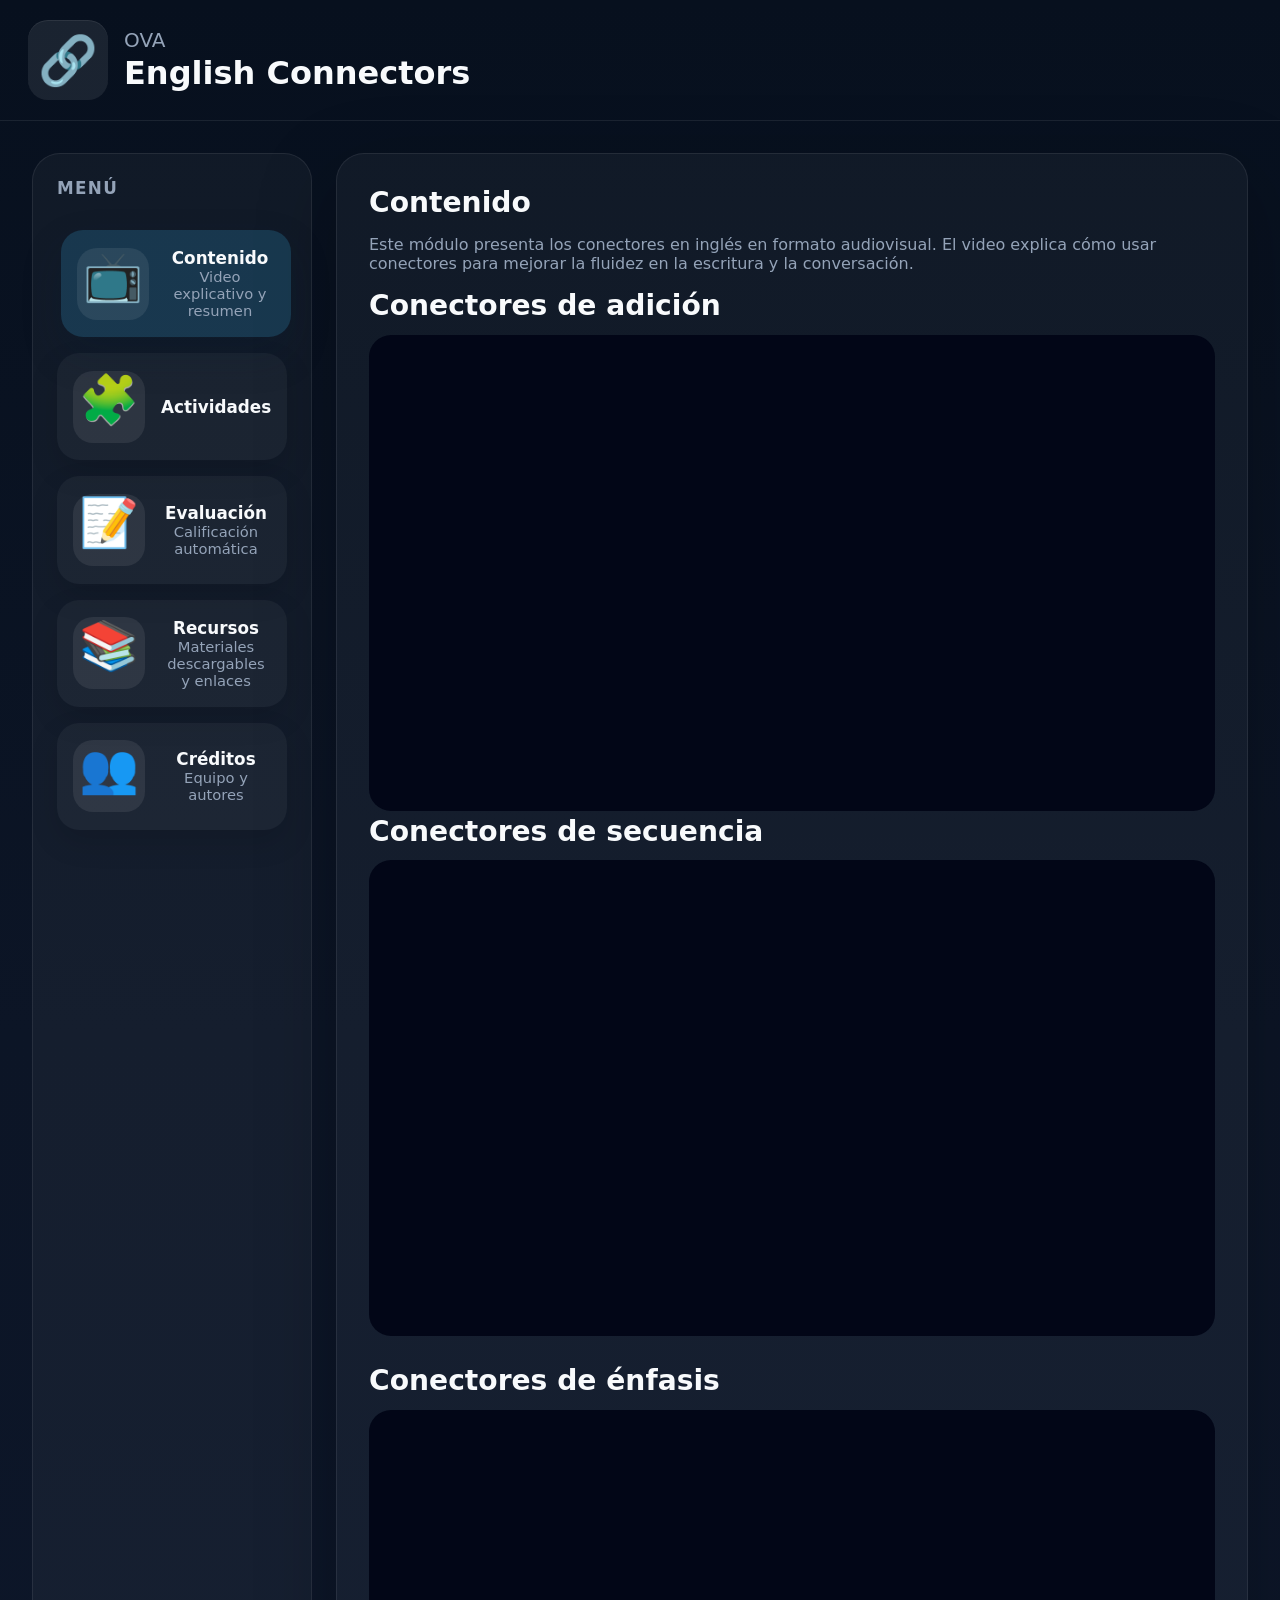
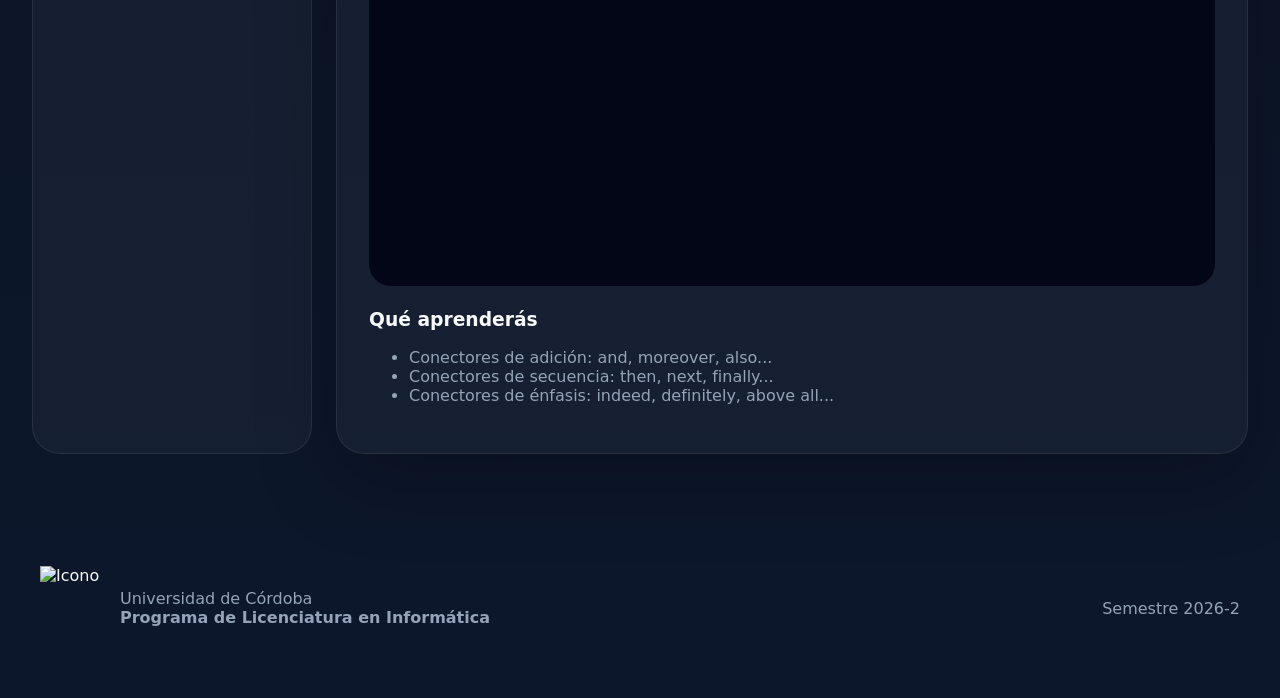
==== commit f87dc325: "Merge pull request #2 from acevedocristian650-ai/w sisa" ====
--- a/dashboard.html
+++ b/dashboard.html
@@ -31,7 +31,7 @@
         <span class="nav-link-icon">🧩</span>
         <div>
           <span class="nav-label">Actividades</span>
-          <span class="nav-description">H5P y prácticas dinámicas</span>
+          <span class="nav-description"></span>
         </div>
       </button>
       <button class="nav-link" data-target="evaluacion">
@@ -150,13 +150,7 @@
             <h3>Actividad 2: Fake News Detox — Fixing Manipulated Arguments</h3>
             <p>Actúa como verificador de datos: detecta cómo un conector puede exagerar la evidencia y reescribe cada publicación para que sus afirmaciones sean más objetivas.</p>
 
-            <dl class="activity-meta">
-              <div><dt>Población y nivel</dt><dd>Grados 10° y 11°; edades de 15 a 17 años; nivel B1.2.</dd></div>
-              <div><dt>Nivel de Bloom</dt><dd>Evaluar la validez lógica e identificar manipulación discursiva mediante conectores.</dd></div>
-              <div><dt>Estándar MEN</dt><dd>Asumo una posición crítica frente al punto de vista del autor e identifico su punto de vista.</dd></div>
-              <div><dt>Competencias MEN</dt><dd>Pragmática (2) y sociolingüística (3).</dd></div>
-              <div><dt>Recurso digital</dt><dd>Muro interactivo con publicaciones virales simuladas, diagnóstico y reescritura.</dd></div>
-            </dl>
+            
 
             <p><strong>Instrucciones:</strong> Analiza las tres publicaciones simuladas. Identifica el conector que genera una relación engañosa y luego reescribe el argumento en el cuadro editable. Puedes usar <em>Nevertheless</em>, <em>Despite this</em> o <em>While</em>; aclara qué demuestra —y qué no demuestra— la evidencia.</p>
             <p class="simulated-data-note"><strong>Nota:</strong> Las cuentas y publicaciones son ficticias y se crearon únicamente para esta actividad.</p>
@@ -321,13 +315,7 @@
             <h3>Actividad 6: The Ethical Dilemma Simulator — Choose Your Stance</h3>
             <p>Representa al estudiantado ante la rectoría. Decide si se deben prohibir los celulares o regularlos e integrarlos como herramienta pedagógica, y defiende tu postura con argumentos razonados.</p>
 
-            <dl class="activity-meta">
-              <div><dt>Población y nivel</dt><dd>Grados 10° y 11°; edades de 15 a 17 años; nivel B1.2.</dd></div>
-              <div><dt>Nivel de Bloom</dt><dd>Evaluar: sopesar pros y contras antes de elegir una ruta de acción.</dd></div>
-              <div><dt>Estándares MEN</dt><dd>Comprendo textos informativos de distintas fuentes; uso lenguaje funcional para discutir alternativas, recomendar y negociar acuerdos.</dd></div>
-              <div><dt>Competencias MEN</dt><dd>Pragmática (2) y sociolingüística (3).</dd></div>
-              <div><dt>Recurso digital</dt><dd>Escenario ramificado con tarjetas de evidencia y diálogo interactivo.</dd></div>
-            </dl>
+            
 
             <p class="simulator-instructions"><strong>Instrucciones:</strong> Explora las cuatro tarjetas. Luego elige <em>Ban Phones</em> o <em>Regulate &amp; Integrate</em>. En las dos conversaciones con la rectora, selecciona la respuesta que mejor respalda tu postura con concesiones, condiciones y justificaciones.</p>
             <p class="simulated-data-note"><strong>Nota:</strong> Las cifras y testimonios son simulados para esta actividad; no representan una encuesta real ni datos oficiales.</p>
@@ -525,26 +513,18 @@
                 <p>Estudiante de Licenciatura en Informática</p>
               </div>
             </div>
-            <div class="person-card">
-              <img class="person-avatar" src="Alexander.jpeg" alt="Foto de Alexander Gómez" />
-              <div class="person-details">
-                <strong>Alexander Gómez</strong>
-                <p>Estudiante de Licenciatura en Informática</p>
-              </div>
-            </div>
-            <div class="person-card">
+            <div 
+             
+          
+         class="person-card">
               <img class="person-avatar" src="vale.jpeg" alt="Foto de Valeria Altafulla" />
               <div class="person-details">
                 <strong>Valeria Altafulla</strong>
                 <p>Estudiante de Licenciatura en Informática</p>
               </div>
             </div>
-            <div class="person-card">
-              <img class="person-avatar" src="Daniel.jpeg" alt="Foto de Daniel Hoyos" />
-              <div class="person-details">
-                <strong>Daniel Hoyos</strong>
-                <p>Estudiante de Licenciatura en Informática</p>
-              </div>
+            <div 
+      
             </div>
           </div>
         </article>
@@ -561,7 +541,7 @@
           <strong>Programa de Licenciatura en Informática</strong>
         </div>
       </div>
-      <p class="footer-meta">Semestre 2026-1</p>
+      <p class="footer-meta">Semestre 2026-2</p>
     </div>
   </footer>
 
